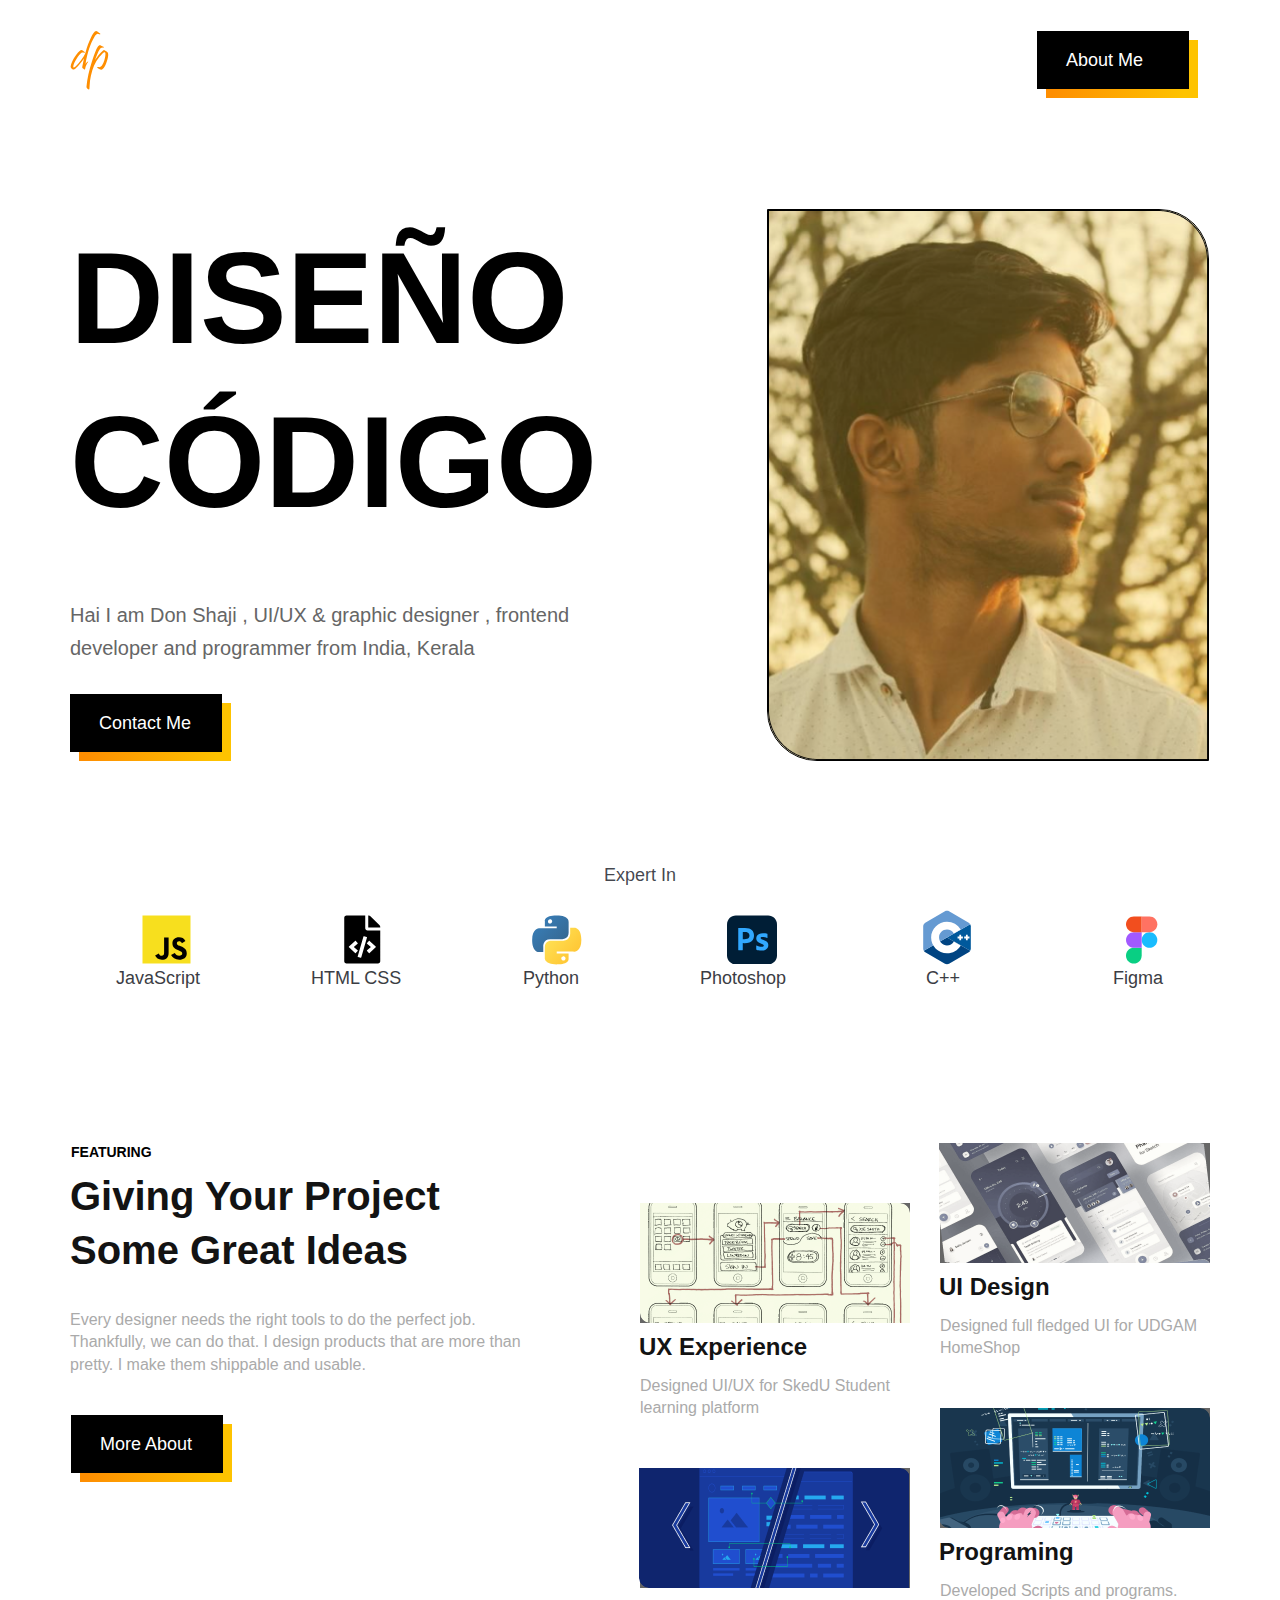
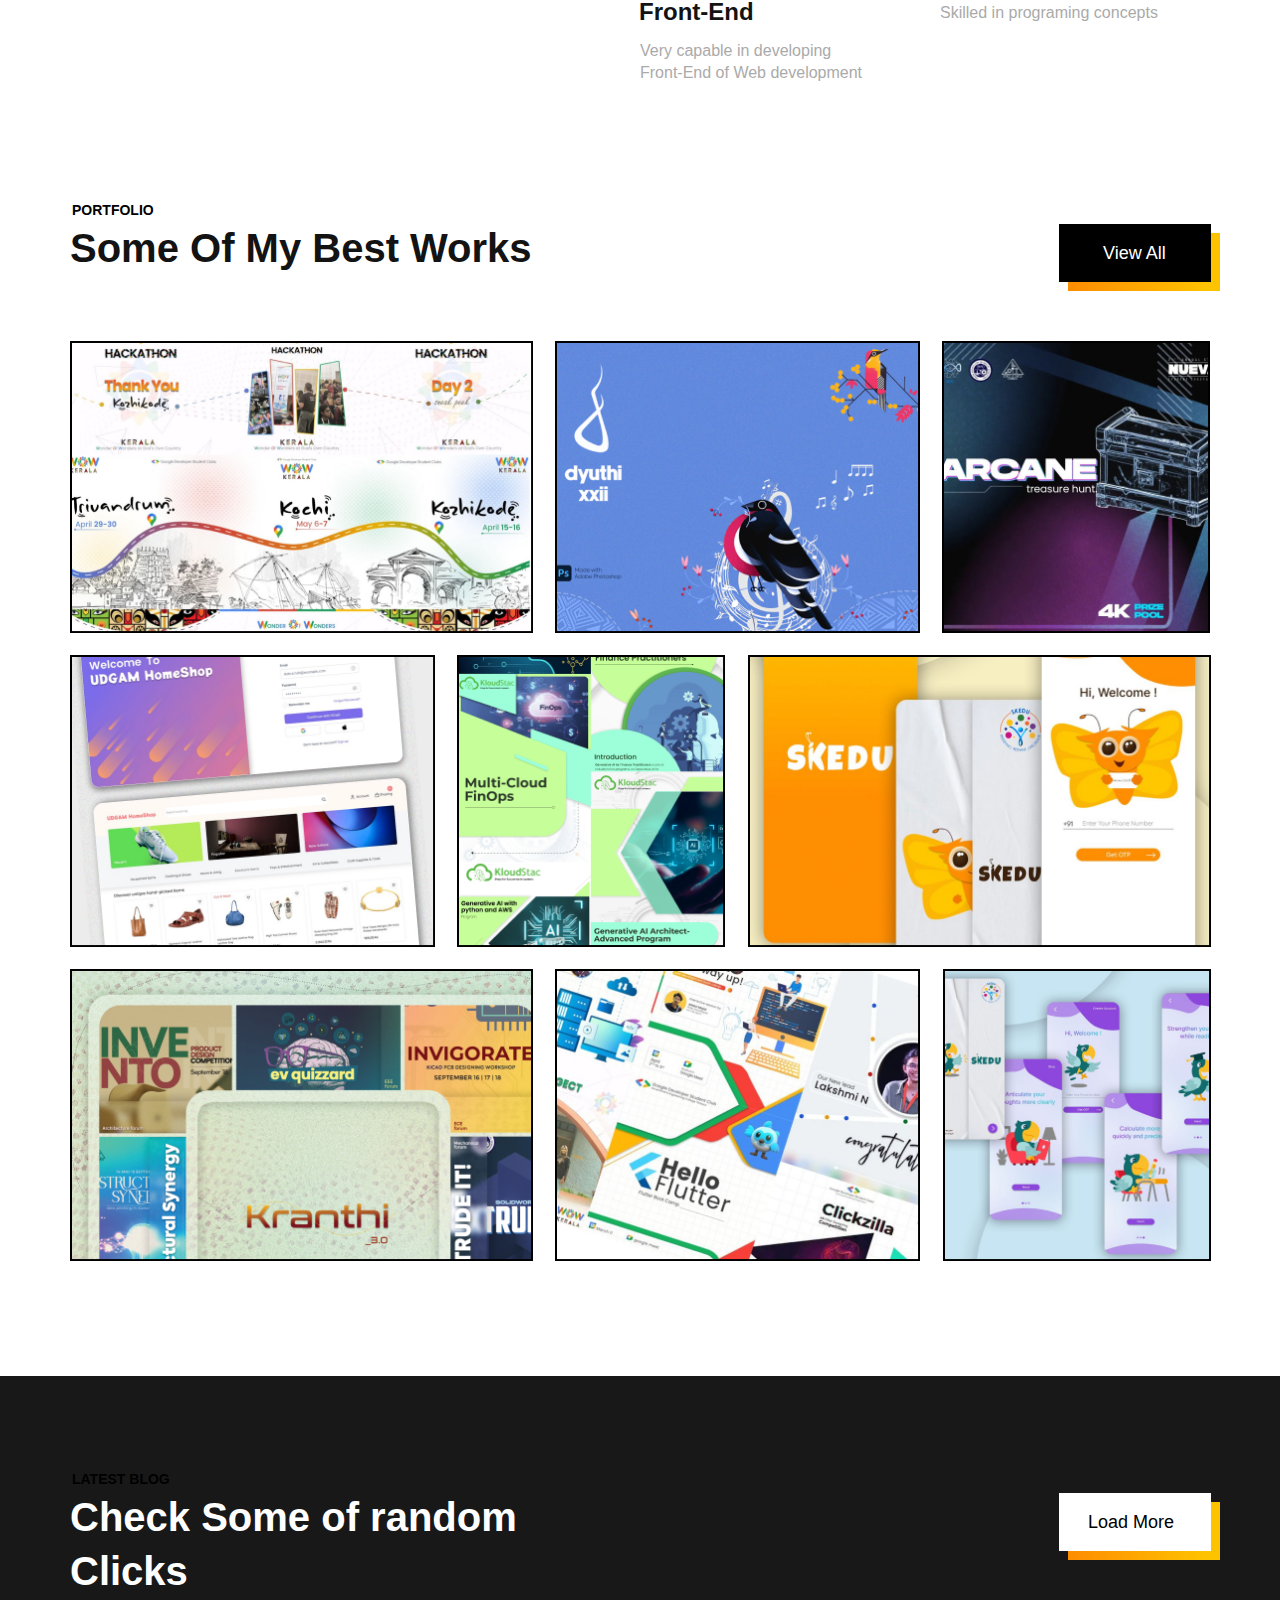
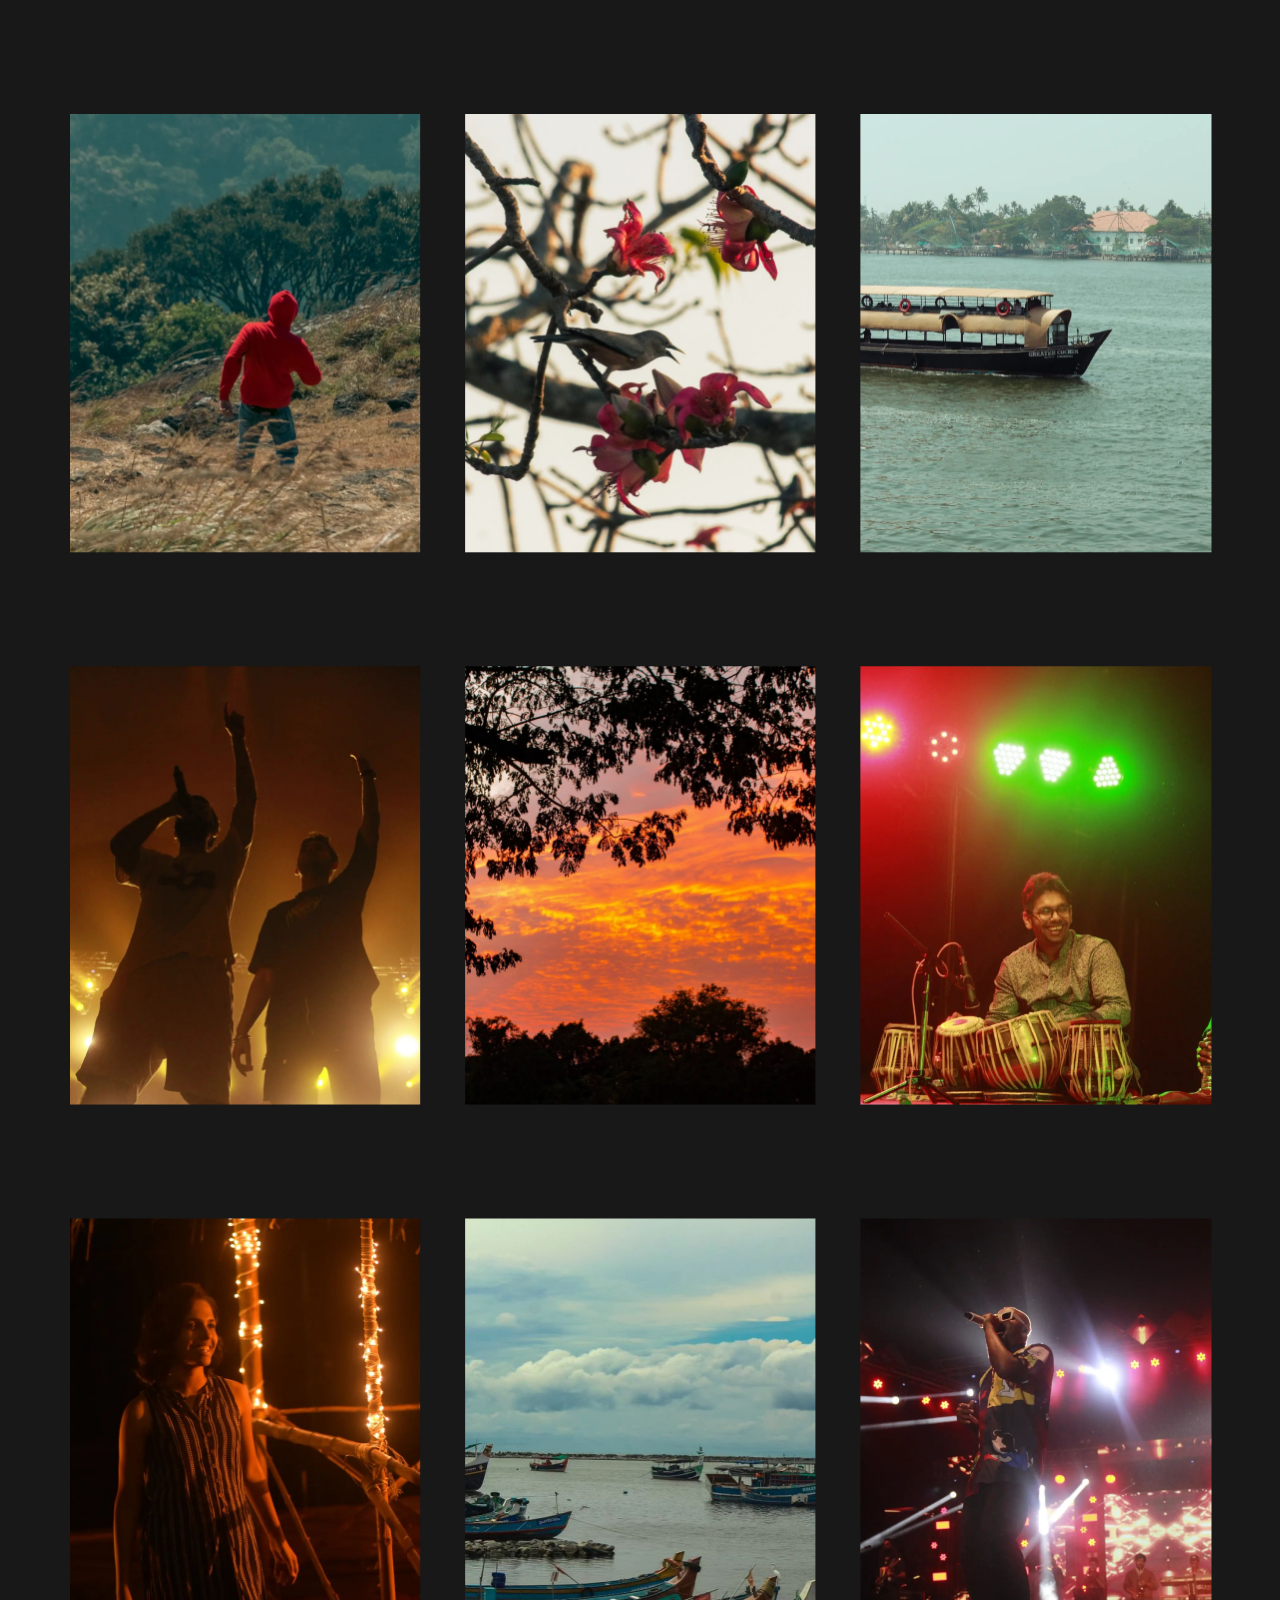
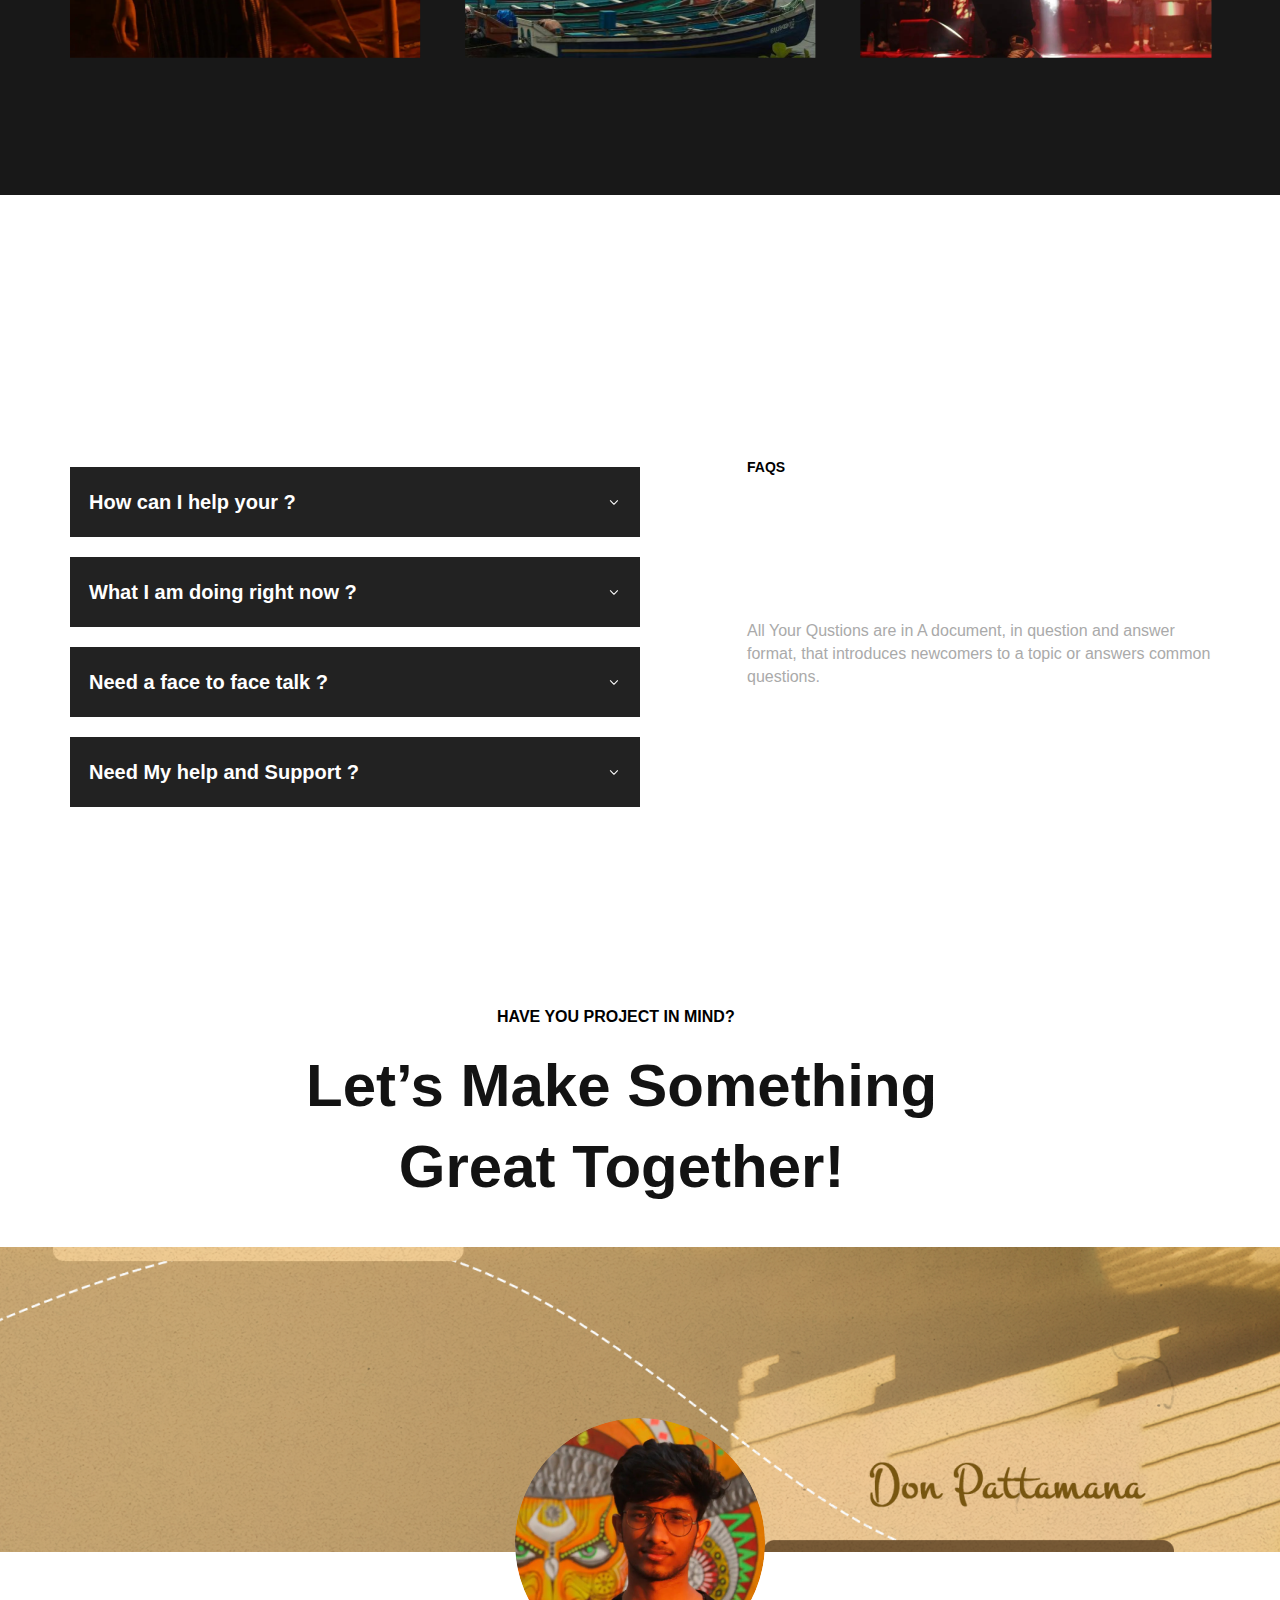
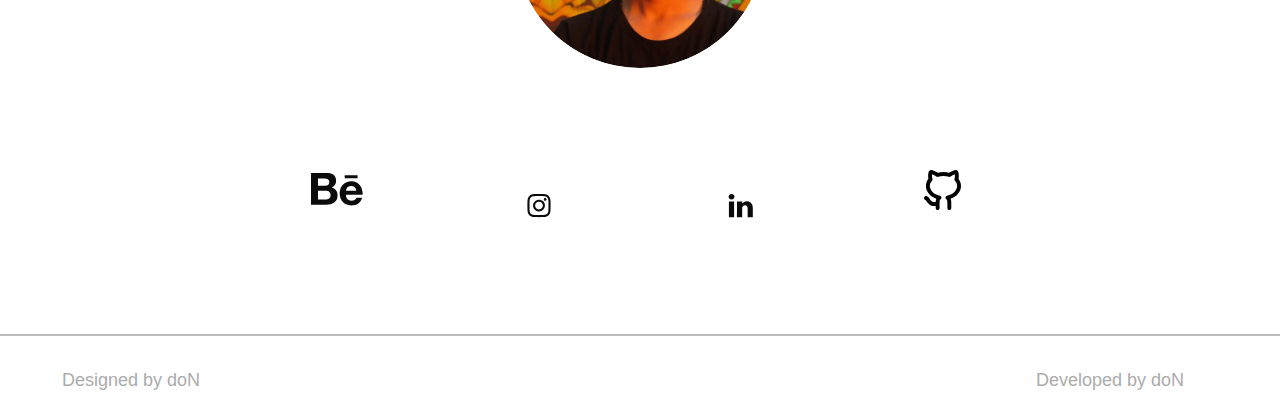
==== index.html @ 244cbbb4 "file init" ====
<!DOCTYPE html>
<html lang="en">
  <head>
    <meta charset="UTF-8" />
    <meta http-equiv="X-UA-Compatible" content="IE=edge" />
    <meta name="viewport" content="width=device-width, initial-scale=1.0" />
    <link rel="stylesheet" href="./vars.css" />
    <link rel="stylesheet" href="./style.css" />

    <style>
      a,
      button,
      input,
      select,
      h1,
      h2,
      h3,
      h4,
      h5,
      * {
        margin: 0;
        padding: 0;
        border: none;
        text-decoration: none;
        appearance: none;
        background: none;

        -webkit-font-smoothing: antialiased;
      }
    </style>
    <title>Document</title>
  </head>
  <body>
    <div class="home-page-static">
      <div class="header">
        <div class="bg-shape"></div>
        <div class="button-1">
          <div class="div-button-down"></div>
          <div class="div-button-up">
            <div class="contact-me">About Me</div>
          </div>
        </div>
        <div class="dp"></div>
        <svg
          class="dp2"
          width="40"
          height="62"
          viewBox="0 0 40 62"
          fill="none"
          xmlns="http://www.w3.org/2000/svg"
        >
          <path
            d="M31.0322 3.47181C31.2205 3.61302 31.3147 3.76993 31.3147 3.94253C31.3147 4.24066 31.1264 4.38972 30.7498 4.38972C30.6086 4.38972 30.4595 4.35049 30.3026 4.27204C29.5651 3.91115 29.016 3.7307 28.6551 3.7307C27.6822 3.7307 26.6074 4.68785 25.4306 6.60213C21.1156 13.6473 17.9696 23.0304 15.9926 34.7515C16.4005 34.3592 16.9497 33.7473 17.6401 32.9157C18.0481 32.4292 18.3462 32.186 18.5345 32.186C18.9581 32.186 18.9974 32.4292 18.6522 32.9157C17.1458 35.0025 16.1495 37.2542 15.6631 39.6706C15.4748 40.2511 15.2394 40.5414 14.957 40.5414C14.8158 40.5414 14.6432 40.4708 14.4392 40.3296C13.6546 39.7961 13.2153 39.4823 13.1211 39.3881C12.8073 39.09 12.6504 38.6899 12.6504 38.1878C12.6504 37.921 12.6897 37.6072 12.7681 37.2463C13.4428 33.6217 13.9998 30.9229 14.4392 29.1499C12.9015 31.3623 11.1598 33.5747 9.21413 35.7871C7.28416 37.9838 5.87983 39.3724 5.00114 39.953C4.32644 40.408 3.82433 40.6356 3.49482 40.6356C3.21239 40.6356 2.78089 40.408 2.20033 39.953C1.18042 39.3254 0.670471 38.5957 0.670471 37.7641C0.670471 37.6229 0.686162 37.466 0.717544 37.2934C1.04705 34.9555 2.09049 32.2488 3.84787 29.1734C5.62093 26.0823 7.64505 23.4855 9.92022 21.3829C10.6577 20.6925 11.3167 20.3551 11.8973 20.3708C12.5092 20.4022 13.5997 21.1475 15.1688 22.6068C15.31 22.7323 15.3806 22.8657 15.3806 23.0069C15.3806 23.2579 15.2159 23.3835 14.8864 23.3835C14.7765 23.3835 14.6589 23.3599 14.5333 23.3129C13.435 22.8421 12.5406 22.8578 11.8502 23.3599C10.3753 24.4583 8.75125 26.3647 6.97819 29.0793C4.92269 32.2174 3.71449 35.0418 3.3536 37.5523C3.27515 38.1486 3.43206 38.4467 3.82433 38.4467C4.34213 38.4467 4.97761 38.0779 5.73077 37.3405C7.47245 35.6302 9.3475 33.4805 11.3559 30.8915C13.4114 28.2084 14.7295 26.1843 15.31 24.8192C15.6395 24.066 15.8984 23.3442 16.0867 22.6539C17.7186 16.8796 19.5387 11.9449 21.5471 7.84955C23.1162 4.64862 24.497 2.49897 25.6895 1.40062C26.1289 0.976963 26.5525 0.765137 26.9605 0.765137C27.3998 0.765137 27.9647 1.02404 28.6551 1.54183C29.4396 2.18516 30.232 2.82848 31.0322 3.47181Z"
            fill="#FE8E01"
          />
          <path
            d="M39.4347 25.5017C39.2464 28.1535 38.5481 31.0014 37.34 34.0454C36.2102 36.8854 35.0962 38.8233 33.9978 39.8589C33.3702 40.4394 32.7347 40.7297 32.0914 40.7297C31.3696 40.7297 30.1692 40.1491 28.4903 38.988C28.1608 38.7683 27.9961 38.5408 27.9961 38.3055C27.9961 38.0073 28.2079 37.8583 28.6315 37.8583C28.8041 37.8583 29.0552 37.9132 29.3847 38.023C29.7142 38.1329 29.981 38.1878 30.1849 38.1878C31.3304 38.1878 32.3581 37.4582 33.2682 35.9989C34.037 34.7436 34.7667 33.0569 35.4571 30.9386C36.2887 28.3026 36.6496 26.0352 36.5397 24.1366C36.4926 23.2266 36.1867 22.7715 35.6218 22.7715C35.1197 22.7715 34.5078 23.1167 33.786 23.8071C28.7021 28.6713 25.1246 34.4847 23.0534 41.2475C21.8766 45.0917 21.0921 48.6536 20.6998 51.933C20.6841 52.0428 20.4723 54.7651 20.0643 60.1C20.0016 60.8689 19.8133 61.2533 19.4995 61.2533C19.17 61.2533 18.5816 60.8689 17.7343 60.1C17.1223 59.5352 16.8869 58.8448 17.0282 58.0288C17.7186 50.2148 19.6093 41.5142 22.7004 31.9271C25.1325 24.4269 27.0625 19.5628 28.4903 17.3347C29.3376 16.0323 30.0908 15.3968 30.7498 15.4282C31.4088 15.4439 32.6641 16.0323 34.5156 17.1934C34.7667 17.3503 34.8922 17.5151 34.8922 17.6877C34.8922 17.9231 34.7039 18.0407 34.3273 18.0407C34.2332 18.0407 34.0763 18.0251 33.8566 17.9937C33.6369 17.9466 33.4722 17.9231 33.3623 17.9231C32.3738 17.9231 31.3461 18.7625 30.2791 20.4414C29.6514 21.3986 28.8591 23.0069 27.9019 25.2664C26.9448 27.5259 26.2544 29.3852 25.8307 30.8445C28.1373 27.0787 30.8204 23.8464 33.8801 21.1475C34.3509 20.7396 34.7745 20.5356 35.1511 20.5356C35.3237 20.5356 35.7552 20.771 36.4456 21.2417C38.5795 21.9948 39.5759 23.4149 39.4347 25.5017Z"
            fill="#FE8E01"
          />
        </svg>
      </div>
      <div class="body">
        <div class="home">
          <div
            class="hai-i-am-don-shaji-ui-ux-graphic-designer-frontend-developer-and-programmer-from-india-kerala"
          >
            Hai I am Don Shaji , UI/UX &amp; graphic designer , frontend
            developer and programmer from India, Kerala
          </div>
          <img
            class="unsplash-vlbc-1-scn-rng"
            src="unsplash-vlbc-1-scn-rng0.png"
          />
          <div class="button-12">
            <div class="div-button-down"></div>
            <div class="div-button-up">
              <div class="contact-me">Contact Me</div>
            </div>
          </div>
          <div class="group-33543">
            <div class="c-digo">código</div>
            <div class="dise-o">Diseño</div>
          </div>
        </div>
        <div class="frame-162688">
          <div class="expert-in">Expert In</div>
          <div class="frame-162704">
            <div class="tile">
              <div class="node-js">NodeJs</div>
              <svg
                class="icon-node-js"
                width="43.48552703857422"
                height="49"
              ></svg>
            </div>
            <div class="tile2">
              <div class="react-js">ReactJs</div>
              <svg
                class="icon-file-type-reactjs"
                width="55.06689453125"
                height="49"
              ></svg>
            </div>
            <div class="tile3">
              <div class="c">C</div>
              <svg
                class="icon-c-original"
                width="42.77587127685547"
                height="48.99993896484375"
              ></svg>
            </div>
            <div class="tile4">
              <div class="premier-pro">Premier Pro</div>
              <svg class="icon-adobe-premiere" width="49" height="49"></svg>
            </div>
            <div class="tile5">
              <div class="after-effects">After Effects</div>
              <svg
                class="icon-adobe-after-effects"
                width="51"
                height="51"
              ></svg>
            </div>
            <!-- <div class="tile6">
              <div class="blender-3-d">Blender 3D</div>
              <svg
                class="icon-blender"
                width="59.88766098022461"
                height="49"
              ></svg>
            </div> -->
            <div class="tile7">
              <div class="java-script">JavaScript</div>
              <svg
                class="icon-javascript-js"
                width="49"
                height="50"
                viewBox="0 0 49 50"
                fill="none"
                xmlns="http://www.w3.org/2000/svg"
              >
                <path d="M0 0.5H49V49.5H0V0.5Z" fill="#F7DF1E" />
                <path
                  d="M12.8839 41.4478L16.6337 39.1785C17.3571 40.4612 18.0152 41.5464 19.5937 41.5464C21.1068 41.5464 22.0607 40.9545 22.0607 38.6523V22.9956H26.6655V38.7174C26.6655 43.4867 23.8698 45.6576 19.7911 45.6576C16.1074 45.6576 13.9692 43.7498 12.8838 41.4475"
                  fill="black"
                />
                <path
                  d="M29.1666 40.9548L32.916 38.7839C33.903 40.3958 35.1858 41.5798 37.4552 41.5798C39.3631 41.5798 40.5798 40.6258 40.5798 39.3101C40.5798 37.7313 39.33 37.1721 37.2249 36.2515L36.074 35.7577C32.7517 34.3436 30.5479 32.5675 30.5479 28.8178C30.5479 25.3641 33.1792 22.7327 37.2908 22.7327C40.2182 22.7327 42.3233 23.7524 43.8361 26.4167L40.2509 28.719C39.4614 27.3048 38.6065 26.7457 37.2909 26.7457C35.9423 26.7457 35.0871 27.6009 35.0871 28.719C35.0871 30.1005 35.9423 30.6598 37.9156 31.515L39.0667 32.0084C42.9809 33.686 45.1847 35.3961 45.1847 39.2443C45.1847 43.389 41.9285 45.6583 37.554 45.6583C33.278 45.6583 30.515 43.6191 29.1666 40.9548Z"
                  fill="black"
                />
              </svg>
            </div>
            <div class="tile8">
              <div class="html-css">HTML CSS</div>
              <svg
                class="icon-code-file"
                width="37"
                height="50"
                viewBox="0 0 37 50"
                fill="none"
                xmlns="http://www.w3.org/2000/svg"
              >
                <path
                  d="M36.75 12.1701V12.75H24.5V0.5H25.0799C25.689 0.5 26.2733 0.742033 26.7041 1.1727L36.0773 10.546C36.508 10.9768 36.75 11.561 36.75 12.1701ZM23.7344 15.8125C22.4711 15.8125 21.4375 14.7789 21.4375 13.5156V0.5H2.29691C1.02836 0.5 3.05176e-05 1.52833 3.05176e-05 2.79688V47.2031C3.05176e-05 48.4717 1.02836 49.5 2.29691 49.5H34.4532C35.7217 49.5 36.75 48.4717 36.75 47.2031V15.8125H23.7344ZM11.7912 38.8296C11.7448 38.8791 11.6891 38.919 11.6273 38.947C11.5654 38.9749 11.4987 38.9905 11.4309 38.9926C11.363 38.9948 11.2954 38.9836 11.2319 38.9597C11.1684 38.9358 11.1102 38.8995 11.0607 38.8531L4.85285 33.0332C4.80129 32.9849 4.76019 32.9265 4.7321 32.8616C4.70401 32.7968 4.68951 32.7269 4.68951 32.6562C4.68951 32.5855 4.70401 32.5156 4.7321 32.4508C4.76019 32.3859 4.80129 32.3275 4.85285 32.2792L11.0607 26.4593C11.1102 26.4129 11.1684 26.3766 11.2319 26.3527C11.2954 26.3288 11.363 26.3176 11.4309 26.3198C11.4987 26.3219 11.5654 26.3375 11.6273 26.3654C11.6891 26.3934 11.7448 26.4333 11.7912 26.4828L13.665 28.4816C13.7124 28.5321 13.7491 28.5916 13.773 28.6566C13.7969 28.7216 13.8075 28.7907 13.8042 28.8598C13.8009 28.929 13.7837 28.9968 13.7537 29.0592C13.7236 29.1215 13.6814 29.1773 13.6294 29.223L9.72825 32.6562L13.6294 36.0895C13.6814 36.1352 13.7236 36.191 13.7537 36.2533C13.7837 36.3157 13.8009 36.3835 13.8042 36.4527C13.8075 36.5218 13.7969 36.5909 13.773 36.6559C13.7491 36.7209 13.7124 36.7804 13.665 36.8309L11.7912 38.8296ZM16.7003 43.6606L14.073 42.8978C13.9414 42.8596 13.8303 42.7706 13.7643 42.6505C13.6982 42.5304 13.6825 42.389 13.7207 42.2574L19.6007 22.0041C19.6389 21.8725 19.7279 21.7614 19.848 21.6954C19.9681 21.6293 20.1095 21.6137 20.2411 21.6518L22.8684 22.4146C22.9336 22.4335 22.9944 22.4651 23.0474 22.5075C23.1003 22.5499 23.1444 22.6024 23.1771 22.6619C23.2098 22.7213 23.2305 22.7867 23.238 22.8541C23.2454 22.9216 23.2395 22.9898 23.2206 23.055L17.3406 43.3083C17.3217 43.3735 17.2901 43.4343 17.2477 43.4873C17.2053 43.5403 17.1529 43.5844 17.0935 43.6171C17.034 43.6498 16.9687 43.6705 16.9012 43.678C16.8338 43.6854 16.7655 43.6795 16.7003 43.6606ZM32.0886 33.0332L25.8807 38.8531C25.8312 38.8995 25.7731 38.9358 25.7096 38.9597C25.646 38.9836 25.5784 38.9948 25.5106 38.9926C25.4428 38.9905 25.376 38.9749 25.3142 38.947C25.2524 38.919 25.1967 38.8791 25.1502 38.8296L23.2764 36.8308C23.229 36.7803 23.1923 36.7208 23.1684 36.6558C23.1445 36.5908 23.1339 36.5217 23.1372 36.4526C23.1405 36.3834 23.1577 36.3156 23.1877 36.2533C23.2177 36.1909 23.26 36.1351 23.312 36.0894L27.2132 32.6562L23.3121 29.223C23.2601 29.1773 23.2178 29.1215 23.1878 29.0592C23.1578 28.9968 23.1406 28.929 23.1373 28.8598C23.134 28.7907 23.1446 28.7216 23.1685 28.6566C23.1924 28.5916 23.2291 28.5321 23.2765 28.4816L25.1503 26.4828C25.1968 26.4333 25.2525 26.3934 25.3143 26.3654C25.3761 26.3375 25.4429 26.3219 25.5107 26.3198C25.5785 26.3176 25.6461 26.3288 25.7097 26.3527C25.7732 26.3766 25.8313 26.4129 25.8808 26.4593L32.0887 32.2792C32.1403 32.3275 32.1814 32.3859 32.2094 32.4508C32.2375 32.5156 32.252 32.5856 32.252 32.6562C32.252 32.7269 32.2375 32.7968 32.2094 32.8617C32.1813 32.9265 32.1402 32.9849 32.0886 33.0332Z"
                  fill="black"
                />
              </svg>
            </div>
            <div class="tile9">
              <div class="python">Python</div>
              <svg
                class="icon-file-type-python"
                width="50"
                height="50"
                viewBox="0 0 50 50"
                fill="none"
                xmlns="http://www.w3.org/2000/svg"
              >
                <path
                  d="M24.6714 0.521322C12.0559 0.521322 12.8537 5.97622 12.8537 5.97622V11.6443H24.8509V13.4212H8.07574C8.07574 13.4212 0 12.4262 0 25.2283C0 38.0304 7.13046 37.5098 7.13046 37.5098H11.2474V31.5379C11.2474 31.5379 11.0164 24.4074 18.1771 24.4074H30.1921C30.1921 24.4074 36.8943 24.514 36.8943 17.9184V7.09563C36.8943 7.09563 37.9107 0.5 24.7372 0.5L24.6714 0.521322ZM18.0403 4.31843C18.4668 4.30767 18.8869 4.42363 19.2475 4.65165C19.6081 4.87967 19.893 5.20951 20.0662 5.59944C20.2393 5.98938 20.2929 6.4219 20.2202 6.84232C20.1475 7.26273 19.9518 7.65214 19.6578 7.96131C19.3638 8.27049 18.9847 8.48552 18.5685 8.57924C18.1522 8.67295 17.7176 8.64113 17.3194 8.48779C16.9213 8.33446 16.5776 8.0665 16.3317 7.7178C16.0859 7.36911 15.9489 6.95534 15.9383 6.52882V6.49329C15.9383 5.92119 16.1655 5.37253 16.5701 4.968C16.9746 4.56346 17.5233 4.3362 18.0954 4.3362L18.0403 4.31843Z"
                  fill="url(#paint0_linear_1_118)"
                />
                <path
                  d="M25.0268 49.9352C37.6424 49.9352 36.8446 44.4625 36.8446 44.4625V38.8122H24.8491V37.0353H41.6758C41.6758 37.0353 49.7516 37.938 49.7516 25.2104C49.7516 12.4829 42.6211 12.9289 42.6211 12.9289H38.4508V18.8227C38.4508 18.8227 38.6818 25.9532 31.5212 25.9532H19.5008C19.5008 25.9532 12.7933 25.8519 12.7933 32.4475V43.3431C12.7933 43.3431 11.7769 49.9387 24.9504 49.9387H25.0215L25.0268 49.9352ZM31.658 46.1203C31.2315 46.1311 30.8113 46.0151 30.4507 45.7871C30.0901 45.5591 29.8053 45.2292 29.6321 44.8393C29.459 44.4494 29.4053 44.0168 29.478 43.5964C29.5507 43.176 29.7464 42.7866 30.0404 42.4774C30.3345 42.1683 30.7136 41.9532 31.1298 41.8595C31.546 41.7658 31.9807 41.7976 32.3788 41.9509C32.777 42.1043 33.1207 42.3722 33.3665 42.7209C33.6124 43.0696 33.7493 43.4834 33.76 43.9099V43.9632C33.76 44.5353 33.5327 45.084 33.1282 45.4885C32.7237 45.893 32.175 46.1203 31.6029 46.1203H31.658Z"
                  fill="url(#paint1_linear_1_118)"
                />
                <defs>
                  <linearGradient
                    id="paint0_linear_1_118"
                    x1="4.9168"
                    y1="5.35948"
                    x2="28.5251"
                    y2="28.9143"
                    gradientUnits="userSpaceOnUse"
                  >
                    <stop stop-color="#387EB8" />
                    <stop offset="1" stop-color="#366994" />
                  </linearGradient>
                  <linearGradient
                    id="paint1_linear_1_118"
                    x1="18.8834"
                    y1="20.7036"
                    x2="45.8562"
                    y2="44.2513"
                    gradientUnits="userSpaceOnUse"
                  >
                    <stop stop-color="#FFE052" />
                    <stop offset="1" stop-color="#FFC331" />
                  </linearGradient>
                </defs>
              </svg>
            </div>
            <div class="tile10">
              <div class="photoshop">Photoshop</div>
              <div class="adobe-photoshop-cc-icon-1">
                <svg
                  class="layer-2-1"
                  width="50"
                  height="50"
                  viewBox="0 0 50 50"
                  fill="none"
                  xmlns="http://www.w3.org/2000/svg"
                >
                  <path
                    d="M8.85417 0.5H41.1458C46.0417 0.5 50 4.47863 50 9.39957V40.6004C50 45.5214 46.0417 49.5 41.1458 49.5H8.85417C3.95833 49.5 0 45.5214 0 40.6004V9.39957C0 4.47863 3.95833 0.5 8.85417 0.5Z"
                    fill="#001E36"
                  />
                  <path
                    d="M11.25 34.8629V13.3155C11.25 13.1689 11.3125 13.0851 11.4583 13.0851C11.8125 13.0851 12.1458 13.0851 12.625 13.0642C13.125 13.0432 13.6458 13.0432 14.2083 13.0223C14.7708 13.0014 15.375 13.0014 16.0208 12.9804C16.6667 12.9595 17.2917 12.9595 17.9167 12.9595C19.625 12.9595 21.0417 13.1689 22.2083 13.6086C23.25 13.9646 24.2083 14.5509 25 15.3257C25.6667 15.9958 26.1875 16.8125 26.5208 17.7129C26.8333 18.5924 27 19.4928 27 20.4351C27 22.236 26.5833 23.7227 25.75 24.8954C24.9167 26.068 23.75 26.9475 22.3958 27.4501C20.9792 27.9736 19.4167 28.162 17.7083 28.162C17.2083 28.162 16.875 28.162 16.6667 28.1411C16.4583 28.1202 16.1667 28.1202 15.7708 28.1202V34.8419C15.7917 34.9885 15.6875 35.1142 15.5417 35.1351C15.5208 35.1351 15.5 35.1351 15.4583 35.1351H11.5C11.3333 35.1351 11.25 35.0514 11.25 34.8629ZM15.7917 17.1266V24.1625C16.0833 24.1834 16.3542 24.2043 16.6042 24.2043H17.7083C18.5208 24.2043 19.3333 24.0787 20.1042 23.8274C20.7708 23.639 21.3542 23.2411 21.8125 22.7176C22.25 22.1941 22.4583 21.4821 22.4583 20.5608C22.4792 19.9116 22.3125 19.2625 21.9792 18.6971C21.625 18.1526 21.125 17.7338 20.5208 17.5035C19.75 17.1894 18.9167 17.0637 18.0625 17.0847C17.5208 17.0847 17.0417 17.0847 16.6458 17.1056C16.2292 17.0847 15.9375 17.1056 15.7917 17.1266Z"
                    fill="#31A8FF"
                  />
                  <path
                    d="M40 22.8851C39.375 22.55 38.7083 22.3197 38 22.1731C37.2292 22.0056 36.4583 21.9009 35.6667 21.9009C35.25 21.8799 34.8125 21.9428 34.4167 22.0475C34.1458 22.1103 33.9167 22.2569 33.7708 22.4663C33.6667 22.6338 33.6042 22.8432 33.6042 23.0316C33.6042 23.2201 33.6875 23.4086 33.8125 23.5761C34 23.8064 34.25 23.9949 34.5208 24.1415C35 24.3928 35.5 24.6231 36 24.8325C37.125 25.2094 38.2083 25.7329 39.2083 26.3611C39.8958 26.8009 40.4583 27.3872 40.8542 28.0992C41.1875 28.7693 41.3542 29.5022 41.3333 30.256C41.3542 31.2402 41.0625 32.2244 40.5208 33.041C39.9375 33.8787 39.125 34.5278 38.1875 34.9047C37.1667 35.3445 35.9167 35.5748 34.4167 35.5748C33.4583 35.5748 32.5208 35.491 31.5833 35.3026C30.8542 35.1769 30.125 34.9466 29.4583 34.6325C29.3125 34.5487 29.2083 34.4022 29.2292 34.2346V30.591C29.2292 30.5282 29.25 30.4445 29.3125 30.4026C29.375 30.3607 29.4375 30.3816 29.5 30.4235C30.3125 30.9052 31.1667 31.2402 32.0833 31.4496C32.875 31.659 33.7083 31.7637 34.5417 31.7637C35.3333 31.7637 35.8958 31.659 36.2708 31.4705C36.6042 31.324 36.8333 30.968 36.8333 30.591C36.8333 30.2979 36.6667 30.0257 36.3333 29.7534C36 29.4812 35.3125 29.1671 34.2917 28.7693C33.2292 28.3923 32.25 27.8898 31.3333 27.2616C30.6875 26.8009 30.1458 26.1936 29.75 25.4816C29.4167 24.8116 29.25 24.0787 29.2708 23.3457C29.2708 22.4453 29.5208 21.5868 29.9792 20.812C30.5 19.9744 31.2708 19.3043 32.1667 18.8855C33.1458 18.3829 34.375 18.1526 35.8542 18.1526C36.7083 18.1526 37.5833 18.2154 38.4375 18.341C39.0625 18.4248 39.6667 18.5923 40.2292 18.8227C40.3125 18.8436 40.3958 18.9274 40.4375 19.0111C40.4583 19.0949 40.4792 19.1787 40.4792 19.2624V22.6757C40.4792 22.7594 40.4375 22.8432 40.375 22.8851C40.1875 22.9269 40.0833 22.9269 40 22.8851Z"
                    fill="#31A8FF"
                  />
                </svg>
              </div>
            </div>
            <div class="tile11">
              <div class="c2">C++</div>
              <svg
                class="c-logo-wine-1"
                width="122"
                height="82"
                viewBox="0 0 122 82"
                fill="none"
                xmlns="http://www.w3.org/2000/svg"
              >
                <path
                  d="M84.4788 54.4999C84.8569 53.8477 85.0918 53.1129 85.0918 52.453V29.5468C85.0918 28.8869 84.8572 28.1522 84.479 27.5L61 41L84.4788 54.4999Z"
                  fill="#00599C"
                />
                <path
                  d="M63.0864 67.505L83.0055 56.052C83.5793 55.722 84.1008 55.1523 84.4788 54.5L61 41L37.5212 54.5001C37.8992 55.1523 38.4209 55.7222 38.9946 56.052L58.9136 67.505C60.0611 68.1649 61.939 68.1649 63.0864 67.505Z"
                  fill="#004482"
                />
                <path
                  d="M84.479 27.5C84.1008 26.8476 83.5791 26.2779 83.0055 25.9479L63.0864 14.4949C61.939 13.835 60.0611 13.835 58.9136 14.4949L38.9946 25.9479C37.847 26.6077 36.9082 28.2273 36.9082 29.5469V52.4531C36.9082 53.113 37.1429 53.8478 37.5212 54.5L61 41.0001L84.479 27.5Z"
                  fill="#659AD2"
                />
                <path
                  d="M61 56.9954C52.1438 56.9954 44.9388 49.8199 44.9388 41C44.9388 32.1801 52.1438 25.0046 61 25.0046C66.7147 25.0046 72.0443 28.0673 74.9089 32.9973L67.958 37.0031C66.5243 34.5354 63.858 33.0023 61 33.0023C56.5718 33.0023 52.9694 36.59 52.9694 41C52.9694 45.4099 56.5718 48.9977 61 48.9977C63.8583 48.9977 66.5246 47.4647 67.9585 44.9965L74.9093 49.0021C72.0448 53.9326 66.715 56.9954 61 56.9954Z"
                  fill="white"
                />
                <path
                  d="M75.2765 38.3342H73.4922V40.1114H71.7075V41.8887H73.4922V43.666H75.2765V41.8887H77.0612V40.1114H75.2765V38.3342ZM81.9687 38.3342H80.1844V40.1114H78.3997V41.8887H80.1844V43.666H81.9687V41.8887H83.7534V40.1114H81.9687V38.3342Z"
                  fill="white"
                />
              </svg>
            </div>
            <div class="tile12">
              <div class="figma">Figma</div>
              <svg
                class="icon-figma"
                width="32"
                height="48"
                viewBox="0 0 32 48"
                fill="none"
                xmlns="http://www.w3.org/2000/svg"
              >
                <path
                  d="M23.5 31.8332C27.8262 31.8332 31.3333 28.3261 31.3333 23.9998C31.3333 19.6736 27.8262 16.1665 23.5 16.1665C19.1737 16.1665 15.6666 19.6736 15.6666 23.9998C15.6666 28.3261 19.1737 31.8332 23.5 31.8332Z"
                  fill="#19BCFE"
                />
                <path
                  fill-rule="evenodd"
                  clip-rule="evenodd"
                  d="M7.8333 47.5002C12.1595 47.5002 15.6666 43.9931 15.6666 39.6668C15.6666 38.4858 15.6666 35.8747 15.6666 31.8335C12.1476 31.8335 9.53648 31.8335 7.8333 31.8335C3.50707 31.8335 -3.05176e-05 35.3406 -3.05176e-05 39.6668C-3.05176e-05 43.9931 3.50707 47.5002 7.8333 47.5002Z"
                  fill="#09CF83"
                />
                <path
                  fill-rule="evenodd"
                  clip-rule="evenodd"
                  d="M7.8333 31.8332H15.6666V16.1665C11.8865 16.1665 9.27538 16.1665 7.8333 16.1665C3.50707 16.1665 -3.05176e-05 19.6736 -3.05176e-05 23.9998C-3.05176e-05 28.3261 3.50707 31.8332 7.8333 31.8332Z"
                  fill="#A259FF"
                />
                <path
                  fill-rule="evenodd"
                  clip-rule="evenodd"
                  d="M7.83333 16.1667H15.6667V0.5C11.8865 0.5 9.27541 0.5 7.83333 0.5C3.5071 0.5 0 4.0071 0 8.33333C0 12.6596 3.5071 16.1667 7.83333 16.1667Z"
                  fill="#F24E1E"
                />
                <path
                  fill-rule="evenodd"
                  clip-rule="evenodd"
                  d="M23.5 16.1667H15.6666V0.5H23.5C27.8262 0.5 31.3333 4.0071 31.3333 8.33333C31.3333 12.6596 27.8262 16.1667 23.5 16.1667Z"
                  fill="#FF7262"
                />
              </svg>
            </div>
          </div>
        </div>
        <div class="mid">
          <div class="_4">
            <div class="text">
              <div
                class="developed-scripts-and-programs-skilled-in-programing-concepts"
              >
                Developed Scripts and programs.
                <br />
                Skilled in programing concepts
              </div>
            </div>
            <div class="title">
              <div class="programing">Programing</div>
            </div>
            <div class="image">
              <div class="rectangle-31"></div>
              <img class="image-20" src="image-200.png" />
            </div>
          </div>
          <div class="_3">
            <div class="text">
              <div
                class="very-capable-in-developing-front-end-of-web-development"
              >
                Very capable in developing
                <br />
                Front-End of Web development
              </div>
            </div>
            <div class="title2">
              <div class="front-end">Front-End</div>
            </div>
            <div class="image">
              <div class="img">
                <div class="rectangle-312"></div>
                <img class="image-19" src="image-190.png" />
              </div>
            </div>
          </div>
          <div class="_2">
            <div class="text">
              <div class="designed-full-fledged-ui-for-udgam-home-shop">
                Designed full fledged UI for UDGAM HomeShop
              </div>
            </div>
            <div class="title3">
              <div class="ui-design">UI Design</div>
            </div>
            <div class="image">
              <div class="img">
                <div class="rectangle-313"></div>
                <img class="image-18" src="image-180.png" />
              </div>
            </div>
          </div>
          <div class="_1">
            <div class="text">
              <div class="designed-ui-ux-for-sked-u-student-learning-platform">
                Designed UI/UX for SkedU Student
                <br />
                learning platform
              </div>
            </div>
            <div class="title4">
              <div class="ux-experience">UX Experience</div>
            </div>
            <div class="image">
              <div class="rectangle-314"></div>
              <img class="image-6" src="image-60.png" />
            </div>
          </div>
          <div
            class="every-designer-needs-the-right-tools-to-do-the-perfect-job-thankfully-we-can-do-that-i-design-products-that-are-more-than-pretty-i-make-them-shippable-and-usable"
          >
            Every designer needs the right tools to do the perfect job.
            Thankfully, we can do that. I design products that are more than
            pretty. I make them shippable and usable.
          </div>
          <div class="giving-your-project-some-great-ideas">
            Giving Your Project
            <br />
            Some Great Ideas
          </div>
          <div class="featuring">FEATURING</div>
          <div class="button-13">
            <div class="div-button-down"></div>
            <div class="div-button-up">
              <div class="contact-me2">More About</div>
            </div>
          </div>
        </div>
        <div class="section">
          <div class="some-of-my-best-works">Some Of My Best Works</div>
          <div class="portfolio">Portfolio</div>
          <div class="button-14">
            <div class="div-button-down"></div>
            <div class="div-button-up">
              <div class="contact-me3">View All</div>
            </div>
          </div>
          <img class="rectangle-44" src="rectangle-440.png" />
          <img class="rectangle-46" src="rectangle-460.png" />
          <img class="rectangle-48" src="rectangle-480.png" />
          <img class="rectangle-47" src="rectangle-470.png" />
          <img class="rectangle-49" src="rectangle-490.png" />
          <img class="rectangle-45" src="rectangle-450.png" />
          <img class="rectangle-38" src="rectangle-380.png" />
          <img class="rectangle-43" src="rectangle-430.png" />
          <img class="rectangle-39" src="rectangle-390.png" />
        </div>
        <div class="section-nav">
          <div class="rectangle-442"></div>
          <div class="check-some-of-random-clicks">
            Check Some of random
            <br />
            Clicks
          </div>
          <div class="latest-blog">LATEST BLOG</div>
          <div class="button-15">
            <div class="div-button-down"></div>
            <div class="div-button-up2">
              <div class="contact-me4">Load More</div>
            </div>
          </div>
          <div class="group-33540">
            <img class="frame-162690" src="frame-1626900.png" />
            <img class="frame-162691" src="frame-1626910.png" />
            <img class="frame-162692" src="frame-1626920.png" />
          </div>
          <div class="group-33541">
            <img class="frame-162693" src="frame-1626930.png" />
            <img class="frame-162694" src="frame-1626940.png" />
            <img class="frame-162695" src="frame-1626950.png" />
          </div>
          <div class="group-33542">
            <img class="frame-162696" src="frame-1626960.png" />
            <img class="frame-162697" src="frame-1626970.png" />
            <img class="frame-162698" src="frame-1626980.png" />
          </div>
        </div>
        <div class="feedback-scetion">
          <div class="text2">
            <div
              class="all-your-qustions-are-in-a-document-in-question-and-answer-format-that-introduces-newcomers-to-a-topic-or-answers-common-questions"
            >
              All Your Qustions are in A document, in question and answer
              format, that introduces newcomers to a topic or answers common
              questions.
            </div>
          </div>
          <div class="title5">
            <div class="be-kind-to-your-mind-question-answer">
              Be Kind to Your Mind
              <br />
              Question &amp; Answer
            </div>
          </div>
          <div class="fa-qs">FAQs</div>
          <div class="faqs">
            <div class="_42">
              <div class="bg">
                <div class="rectangle-21"></div>
              </div>
              <svg
                class="arrow"
                width="12"
                height="7"
                viewBox="0 0 12 7"
                fill="none"
                xmlns="http://www.w3.org/2000/svg"
              >
                <path
                  d="M11 1L6 6L1 1"
                  stroke="white"
                  stroke-width="1.5"
                  stroke-linecap="round"
                  stroke-linejoin="round"
                />
              </svg>

              <div class="title6">
                <div class="need-my-help-and-support">
                  Need My help and Support ?
                </div>
              </div>
            </div>
            <div class="_32">
              <div class="bg">
                <div class="rectangle-212"></div>
              </div>
              <svg
                class="arrow2"
                width="12"
                height="7"
                viewBox="0 0 12 7"
                fill="none"
                xmlns="http://www.w3.org/2000/svg"
              >
                <path
                  d="M11 1L6 6L1 1"
                  stroke="white"
                  stroke-width="1.5"
                  stroke-linecap="round"
                  stroke-linejoin="round"
                />
              </svg>

              <div class="title7">
                <div class="need-a-face-to-face-talk">
                  Need a face to face talk ?
                </div>
              </div>
            </div>
            <div class="_22">
              <div class="bg">
                <div class="rectangle-213"></div>
              </div>
              <svg
                class="arrow3"
                width="12"
                height="7"
                viewBox="0 0 12 7"
                fill="none"
                xmlns="http://www.w3.org/2000/svg"
              >
                <path
                  d="M11 1L6 6L1 1"
                  stroke="white"
                  stroke-width="1.5"
                  stroke-linecap="round"
                  stroke-linejoin="round"
                />
              </svg>

              <div class="title8">
                <div class="what-i-am-doing-right-now">
                  What I am doing right now ?
                </div>
              </div>
            </div>
            <div class="_12">
              <div class="bg">
                <div class="rectangle-214"></div>
              </div>
              <svg
                class="arrow4"
                width="12"
                height="7"
                viewBox="0 0 12 7"
                fill="none"
                xmlns="http://www.w3.org/2000/svg"
              >
                <path
                  d="M11 1L6 6L1 1"
                  stroke="white"
                  stroke-width="1.5"
                  stroke-linecap="round"
                  stroke-linejoin="round"
                />
              </svg>

              <div class="title9">
                <div class="how-can-i-help-your">How can I help your ?</div>
              </div>
            </div>
          </div>
        </div>
        <div class="bottam-nav">
          <img class="rectangle-2553" src="rectangle-25530.png" />
          <div class="group-33527">
            <div class="have-you-project-in-mind">
              Have you project in mind?
            </div>
            <div class="title10">
              <div class="let-s-make-something-great-together">
                Let’s Make Something
                <br />
                Great Together!
              </div>
            </div>
          </div>
          <img class="ellipse-15" src="ellipse-150.png" />
        </div>
        <div class="frame-11565">
          <a href="https://www.behance.net/donshaji"><svg
            class="behance"
            width="58"
            height="53"
            viewBox="0 0 58 53"
            fill="none"
            xmlns="http://www.w3.org/2000/svg"
          >
            <path
              d="M36.6976 12.1432H49.5762V15.2677H36.6976V12.1432ZM23.7931 24.5054C26.6399 23.1433 28.1311 21.0711 28.1311 17.8692C28.1311 11.5364 23.4187 10 17.9767 10H3V41.7867H18.3963C24.1675 41.7867 29.5836 39.0109 29.5836 32.5554C29.5836 28.5659 27.6986 25.6158 23.7931 24.5054ZM9.98482 15.4226H16.5371C19.0612 15.4226 21.3271 16.1262 21.3271 19.057C21.3271 21.7554 19.5647 22.8399 17.0665 22.8399H9.98482V15.4226ZM17.4409 36.39H9.97836V27.6363H17.5894C20.6622 27.6363 22.6053 28.921 22.6053 32.1745C22.6053 35.3764 20.2877 36.39 17.4409 36.39ZM54.6115 30.6123C54.6115 23.8018 50.6285 18.1274 43.4242 18.1274C36.42 18.1274 31.6558 23.4016 31.6558 30.3154C31.6558 37.4809 36.1682 42.4 43.4242 42.4C48.9178 42.4 52.4747 39.9276 54.1854 34.6534H48.6143C48.0075 36.6224 45.5415 37.6552 43.6243 37.6552C39.9188 37.6552 37.9822 35.4862 37.9822 31.8001H54.5663C54.5857 31.4192 54.6115 31.019 54.6115 30.6123ZM37.9822 27.8106C38.1823 24.783 40.2029 22.8916 43.224 22.8916C46.4001 22.8916 47.9882 24.7572 48.2658 27.8106H37.9822Z"
              fill="#0B0B0B"
            />
          </svg>
        </a>

          <div class="insta">
            <a href="https://www.instagram.com/don.shaji/"><svg
              class="frame-162700"
              width="36"
              height="56"
              viewBox="0 0 36 56"
              fill="none"
              xmlns="http://www.w3.org/2000/svg"
            >
              <path
                d="M27.6092 10.5519C28.8022 10.5519 29.7692 9.58487 29.7692 8.39193C29.7692 7.199 28.8022 6.23193 27.6092 6.23193C26.4163 6.23193 25.4492 7.199 25.4492 8.39193C25.4492 9.58487 26.4163 10.5519 27.6092 10.5519Z"
                fill="#0B0B0B"
              />
              <path
                d="M17.9997 8.75642C16.1716 8.75642 14.3845 9.29851 12.8645 10.3141C11.3445 11.3298 10.1598 12.7733 9.46025 14.4623C8.76067 16.1512 8.57763 18.0097 8.93427 19.8026C9.29092 21.5956 10.1712 23.2425 11.4639 24.5352C12.7565 25.8279 14.4035 26.7082 16.1965 27.0648C17.9894 27.4215 19.8479 27.2384 21.5368 26.5388C23.2257 25.8393 24.6693 24.6546 25.6849 23.1346C26.7006 21.6145 27.2427 19.8275 27.2427 17.9994C27.2427 15.548 26.2689 13.197 24.5355 11.4636C22.8021 9.73023 20.4511 8.75642 17.9997 8.75642ZM17.9997 23.9994C16.813 23.9994 15.6529 23.6475 14.6663 22.9882C13.6796 22.3289 12.9105 21.3919 12.4564 20.2955C12.0023 19.1992 11.8834 17.9928 12.115 16.8289C12.3465 15.665 12.9179 14.5959 13.757 13.7568C14.5961 12.9177 15.6652 12.3462 16.8291 12.1147C17.993 11.8832 19.1994 12.002 20.2958 12.4561C21.3921 12.9103 22.3292 13.6793 22.9885 14.666C23.6478 15.6527 23.9997 16.8127 23.9997 17.9994C23.9997 19.5907 23.3675 21.1168 22.2423 22.2421C21.1171 23.3673 19.591 23.9994 17.9997 23.9994Z"
                fill="#0B0B0B"
              />
              <path
                d="M18 3.243C22.806 3.243 23.376 3.261 25.2735 3.348C26.4148 3.36155 27.5452 3.5711 28.6155 3.9675C29.392 4.26704 30.0972 4.72582 30.6857 5.31432C31.2742 5.90282 31.733 6.60801 32.0325 7.3845C32.4289 8.45479 32.6385 9.58524 32.652 10.7265C32.739 12.624 32.757 13.194 32.757 18.0015C32.757 22.809 32.739 23.376 32.652 25.2735C32.6385 26.4148 32.4289 27.5452 32.0325 28.6155C31.733 29.392 31.2742 30.0972 30.6857 30.6857C30.0972 31.2742 29.392 31.733 28.6155 32.0325C27.5452 32.4289 26.4148 32.6385 25.2735 32.652C23.376 32.739 22.806 32.757 18 32.757C13.194 32.757 12.624 32.739 10.7265 32.652C9.58524 32.6385 8.45479 32.4289 7.3845 32.0325C6.60801 31.733 5.90282 31.2742 5.31432 30.6857C4.72582 30.0972 4.26704 29.392 3.9675 28.6155C3.5711 27.5452 3.36155 26.4148 3.348 25.2735C3.261 23.376 3.243 22.806 3.243 18C3.243 13.194 3.261 12.624 3.348 10.7265C3.36155 9.58524 3.5711 8.45479 3.9675 7.3845C4.26704 6.60801 4.72582 5.90282 5.31432 5.31432C5.90282 4.72582 6.60801 4.26704 7.3845 3.9675C8.45479 3.5711 9.58524 3.36155 10.7265 3.348C12.624 3.261 13.194 3.243 18 3.243ZM18 0C13.1115 0 12.498 0.021 10.578 0.108C9.08516 0.138144 7.60824 0.421154 6.21 0.945C5.01409 1.40745 3.92799 2.11467 3.02133 3.02133C2.11467 3.92799 1.40745 5.01409 0.945 6.21C0.420988 7.60871 0.137975 9.08616 0.108 10.5795C0.021 12.4995 0 13.11 0 18C0 22.89 0.021 23.502 0.108 25.422C0.138144 26.9148 0.421154 28.3918 0.945 29.79C1.40745 30.9859 2.11467 32.072 3.02133 32.9787C3.92799 33.8853 5.01409 34.5926 6.21 35.055C7.60871 35.579 9.08616 35.862 10.5795 35.892C12.4995 35.979 13.1115 36 18 36C22.8885 36 23.502 35.979 25.422 35.892C26.9153 35.862 28.3928 35.579 29.7915 35.055C30.9874 34.5926 32.0735 33.8853 32.9802 32.9787C33.8868 32.072 34.5941 30.9859 35.0565 29.79C35.58 28.3912 35.8625 26.9138 35.892 25.4205C35.979 23.5005 36 22.89 36 18C36 13.11 35.979 12.498 35.892 10.578C35.8619 9.08516 35.5788 7.60824 35.055 6.21C34.5926 5.01409 33.8853 3.92799 32.9787 3.02133C32.072 2.11467 30.9859 1.40745 29.79 0.945C28.3912 0.4215 26.9138 0.138995 25.4205 0.1095C23.5005 0.0194999 22.89 0 18 0Z"
                fill="#0B0B0B"
              />
            </svg>
          </a>
          </div>
          <div class="linkedin">
            <a href="https://www.linkedin.com/in/donshaji/"><svg
              class="frame-162699"
              width="38"
              height="56"
              viewBox="0 0 38 56"
              fill="none"
              xmlns="http://www.w3.org/2000/svg"
            >
              <path
                d="M8.54952 36V11.7109H0.476315V36H8.54952ZM4.51396 8.3926C7.32923 8.3926 9.0816 6.52748 9.0816 4.1967C9.02915 1.81335 7.32934 0 4.56739 0C1.80587 0 0 1.81339 0 4.1967C0 6.52759 1.75194 8.3926 4.46126 8.3926H4.51371H4.51396ZM13.018 36H21.0912V22.4358C21.0912 21.7098 21.1437 20.9846 21.3569 20.4657C21.9405 19.0153 23.2689 17.5131 25.499 17.5131C28.4204 17.5131 29.5891 19.7405 29.5891 23.0057V35.9998H37.6618V22.0727C37.6618 14.612 33.6789 11.1406 28.3672 11.1406C24.012 11.1406 22.0998 13.575 21.0375 15.2331H21.0914V11.7104H13.0182C13.1241 13.9895 13.0182 35.9995 13.0182 35.9995L13.018 36Z"
                fill="#0B0B0B"
              />
            </svg>
          </a>
          </div>
          <a href="https://github.com/Donshaji"><svg
            class="github"
            width="58"
            height="53"
            viewBox="0 0 58 53"
            fill="none"
            xmlns="http://www.w3.org/2000/svg">
            <path
              d="M18.4032 15.3884C17.9164 14.1138 17.9359 12.6575 18.152 11.325C19.6402 11.7824 21.0378 12.5061 22.2804 13.4626C22.8257 13.8901 23.5403 14.0279 24.2063 13.8222C25.9153 13.2976 27.6901 13.0338 29.4739 13.0391C31.3453 13.0391 33.1232 13.3187 34.7376 13.8202C35.4036 14.0279 36.1182 13.8881 36.6615 13.4606C37.9036 12.5043 39.3005 11.7807 40.788 11.323C41.0041 12.6555 41.0217 14.1118 40.5387 15.3844C40.2466 16.1515 40.3927 17.0345 40.9438 17.6617C42.3536 19.2659 43.1053 21.1098 43.1053 23.0276C43.1053 27.2507 39.269 31.392 33.1076 32.6525C31.5653 32.9681 30.9636 34.9598 32.1437 36.1005C32.9012 36.8317 33.3686 37.8625 33.3686 39.0092V45.0023C33.3686 45.5321 33.5738 46.0402 33.9389 46.4149C34.3041 46.7895 34.7995 47 35.3159 47C35.8324 47 36.3277 46.7895 36.6929 46.4149C37.0581 46.0402 37.2633 45.5321 37.2633 45.0023V39.0092C37.2633 37.8705 37.0296 36.7877 36.6129 35.8069C42.488 33.7153 47 29.0067 47 23.0276C47 20.3367 46.0575 17.8635 44.4938 15.7919C44.9027 14.1538 44.8657 12.5037 44.7099 11.2371C44.5717 10.1024 44.3789 8.61614 43.5999 7.72916C42.4413 6.41268 40.5231 7.18778 39.16 7.66524C37.6977 8.17283 36.3065 8.87466 35.0219 9.75284C33.209 9.27821 31.3449 9.03993 29.4739 9.04365C27.5382 9.04365 25.6707 9.29336 23.922 9.75483C22.6374 8.87664 21.2462 8.17481 19.7839 7.66723C18.4208 7.18779 16.5007 6.41268 15.342 7.72916C14.5475 8.63212 14.382 10.0006 14.2398 11.1632L14.2301 11.2391C14.0743 12.5077 14.0392 14.1598 14.4482 15.7999C12.8903 17.8695 11.9478 20.3387 11.9478 23.0276C11.9478 29.0047 16.4598 33.7153 22.3349 35.8069C21.9097 36.8043 21.6883 37.8806 21.6845 38.9692L21.3574 39.0372C19.9611 39.2349 19.0673 39.0571 18.4597 38.7934C16.9797 38.1502 16.2164 36.53 15.2855 35.2915C14.7052 34.5224 13.8601 33.5615 12.5632 33.118C12.3205 33.0351 12.0642 33.002 11.8091 33.0207C11.554 33.0394 11.3049 33.1094 11.0762 33.2269C10.6142 33.464 10.263 33.8797 10.0998 34.3825C9.93656 34.8853 9.97474 35.434 10.2059 35.908C10.4371 36.3819 10.8423 36.7422 11.3324 36.9096C12.419 37.2812 13.1707 39.191 13.8601 40.038C14.5864 40.933 15.5523 41.8679 16.9369 42.4712C18.265 43.0505 19.8248 43.2563 21.6845 43.0226V45.0023C21.6845 45.5321 21.8897 46.0402 22.2549 46.4149C22.6201 46.7895 23.1154 47 23.6319 47C24.1483 47 24.6436 46.7895 25.0088 46.4149C25.374 46.0402 25.5792 45.5321 25.5792 45.0023V39.0092C25.5792 37.8625 26.0466 36.8317 26.8041 36.1005C27.9861 34.9579 27.3824 32.9681 25.8401 32.6525C19.6768 31.392 15.8425 27.2507 15.8425 23.0276C15.8425 21.1138 16.5922 19.2699 18.0001 17.6657C18.5512 17.0385 18.6953 16.1555 18.4032 15.3884Z"
              fill="black"
            />
          </svg></a>
        </div>
      </div>
      <div class="footer">
        <div class="rectangle-58"></div>
        <div class="designed-by-do-n">Designed by doN</div>
        <div class="developed-by-do-n">Developed by doN</div>
      </div>
    </div>
  </body>
</html>
---- vars.css ----
/* Figma Styles of your File */
:root {
  /* Colors */
  /* Fonts */
  /* Effects */
}
---- style.css ----
.home-page-static,
.home-page-static * {
  box-sizing: border-box;
}
.home-page-static {
  background: #ffffff;
  display: flex;
  flex-direction: column;
  gap: 94px;
  align-items: center;
  justify-content: center;
  height: 6808px;
  position: relative;
}
.header {
  flex-shrink: 0;
  width: 1440px;
  height: 100px;
  position: relative;
}
.bg-shape {
  background: var(--colors-basic-white, #ffffff);
  border-style: solid;
  border-color: transparent;
  border-width: 0px 0px 1px 0px;
  width: 1440px;
  height: 100px;
  position: absolute;
  left: 0px;
  top: 20px;
}
.button-1 {
  width: 161px;
  height: 67px;
  position: absolute;
  left: 1117px;
  top: 36px;
}
.div-button-down {
  background: linear-gradient(
    97.24deg,
    rgba(254, 142, 1, 1) 7.999999821186066%,
    rgba(254, 195, 0, 1) 91.00000262260437%
  );
  position: absolute;
  right: 0%;
  left: 5.59%;
  width: 94.41%;
  bottom: 0%;
  top: 13.43%;
  height: 86.57%;
}
.div-button-up {
  background: #000000;
  padding: 20px 29px 20px 29px;
  position: absolute;
  right: 5.59%;
  left: 0%;
  width: 94.41%;
  bottom: 13.43%;
  top: 0%;
  height: 86.57%;
}
.contact-me {
  color: #ffffff;
  text-align: left;
  font-family: "Urbanist-Medium", sans-serif;
  font-size: 18px;
  line-height: 18px;
  font-weight: 500;
  position: absolute;
  left: 29px;
  top: 20px;
  display: flex;
  align-items: center;
  justify-content: flex-start;
}
.dp {
  width: 40px;
  height: 66px;
  position: absolute;
  left: 150px;
  top: 36px;
}
.dp2 {
  width: 38.78px;
  height: 60.49px;
  position: absolute;
  left: 149.67px;
  top: 34.77px;
  overflow: visible;
}
.body {
  display: flex;
  flex-direction: column;
  gap: 115px;
  align-items: flex-start;
  justify-content: flex-start;
  flex-shrink: 0;
  position: relative;
}
.home {
  flex-shrink: 0;
  width: 1440px;
  height: 552px;
  position: relative;
}
.hai-i-am-don-shaji-ui-ux-graphic-designer-frontend-developer-and-programmer-from-india-kerala {
  color: #666666;
  text-align: left;
  font-family: "PlusJakartaSans-Regular", sans-serif;
  font-size: 20px;
  line-height: 33px;
  font-weight: 400;
  position: absolute;
  left: 150px;
  top: 412px;
  width: 580px;
  height: 62px;
  display: flex;
  align-items: center;
  justify-content: flex-start;
}
.unsplash-vlbc-1-scn-rng {
  background: linear-gradient(
    to left,
    rgba(255, 197, 0, 0.2),
    rgba(255, 197, 0, 0.2)
  );
  border-radius: 0px 50px 0px 50px;
  border-style: solid;
  border-color: #000000;
  border-width: 1px;
  width: 442px;
  height: 552px;
  position: absolute;
  left: 847px;
  top: 20px;
}
.button-12 {
  width: 161px;
  height: 67px;
  position: absolute;
  left: 150px;
  top: 505px;
}
.group-33543 {
  position: absolute;
  inset: 0;
}
.c-digo {
  color: #000000;
  text-align: left;
  font-family: "PlusJakartaSans-ExtraBold", sans-serif;
  font-size: 130px;
  line-height: 137%;
  font-weight: 800;
  text-transform: uppercase;
  position: absolute;
  left: 150px;
  top: 184px;
}
.dise-o {
  color: linear-gradient(
    268.86deg,
    rgba(254, 142, 1, 1) 0%,
    rgba(254, 195, 0, 1) 100%
  );
  text-align: left;
  font-family: "PlusJakartaSans-ExtraBold", sans-serif;
  font-size: 130px;
  line-height: 137%;
  font-weight: 800;
  text-transform: uppercase;
  position: absolute;
  left: 150px;
  top: 20px;
  width: 677px;
  height: 366px;
}
.frame-162688 {
  background: #ffffff;
  padding: 0px 677px 0px 677px;
  display: flex;
  flex-direction: column;
  gap: 10px;
  align-items: center;
  justify-content: center;
  flex-shrink: 0;
  width: 1440px;
  height: 150px;
  position: relative;
}
.expert-in {
  color: rgba(18, 20, 29, 0.8);
  text-align: center;
  font-family: "Inter-Medium", sans-serif;
  font-size: 18px;
  line-height: 24px;
  font-weight: 500;
  position: relative;
}
.frame-162704 {
  background: #ffffff;
  flex-shrink: 0;
  width: 1148px;
  height: 103px;
  position: relative;
  /* overflow-x: auto; */
}
.tile {
  background: #ffffff;
  width: 182px;
  height: 103px;
  position: absolute;
  left: -1160px;
  top: 0px;
  overflow: hidden;
}
.node-js {
  color: #3b3d44;
  text-align: center;
  font-family: "Inter-Medium", sans-serif;
  font-size: 18px;
  line-height: 24px;
  font-weight: 500;
  position: absolute;
  left: 55px;
  top: 69px;
}
.icon-node-js {
  height: auto;
  position: absolute;
  right: 38.19%;
  left: 37.91%;
  width: 23.89%;
  bottom: 34.95%;
  top: 17.48%;
  height: 47.57%;
  overflow: visible;
}
.tile2 {
  background: #ffffff;
  width: 182px;
  height: 103px;
  position: absolute;
  left: -965px;
  top: 0px;
  overflow: hidden;
}
.react-js {
  color: #3b3d44;
  text-align: center;
  font-family: "Inter-Medium", sans-serif;
  font-size: 18px;
  line-height: 24px;
  font-weight: 500;
  position: absolute;
  left: 53px;
  top: 69px;
}
.icon-file-type-reactjs {
  height: auto;
  position: absolute;
  left: 63px;
  top: 18px;
  overflow: visible;
}
.tile3 {
  background: #ffffff;
  width: 182px;
  height: 103px;
  position: absolute;
  left: -770px;
  top: 0px;
  overflow: hidden;
}
.c {
  color: #3b3d44;
  text-align: center;
  font-family: "Inter-Medium", sans-serif;
  font-size: 18px;
  line-height: 24px;
  font-weight: 500;
  position: absolute;
  left: 83px;
  top: 69px;
}
.icon-c-original {
  height: auto;
  position: absolute;
  right: 38.04%;
  left: 38.46%;
  width: 23.5%;
  bottom: 34.95%;
  top: 17.48%;
  height: 47.57%;
  overflow: visible;
}
.tile4 {
  background: #ffffff;
  width: 182px;
  height: 103px;
  position: absolute;
  left: -575px;
  top: 0px;
  overflow: hidden;
}
.premier-pro {
  color: #3b3d44;
  text-align: center;
  font-family: "Inter-Medium", sans-serif;
  font-size: 18px;
  line-height: 24px;
  font-weight: 500;
  position: absolute;
  left: 35px;
  top: 69px;
}
.icon-adobe-premiere {
  height: auto;
  position: absolute;
  right: 36.81%;
  left: 36.26%;
  width: 26.92%;
  bottom: 34.95%;
  top: 17.48%;
  height: 47.57%;
  overflow: visible;
}
.tile5 {
  background: #ffffff;
  width: 182px;
  height: 103px;
  position: absolute;
  left: -380px;
  top: 0px;
  overflow: hidden;
}
.after-effects {
  color: #3b3d44;
  text-align: center;
  font-family: "Inter-Medium", sans-serif;
  font-size: 18px;
  line-height: 24px;
  font-weight: 500;
  position: absolute;
  left: 30px;
  top: 69px;
}
.icon-adobe-after-effects {
  height: auto;
  position: absolute;
  right: 36.26%;
  left: 35.71%;
  width: 28.02%;
  bottom: 33.01%;
  top: 17.48%;
  height: 49.51%;
  overflow: visible;
}
.tile6 {
  background: #ffffff;
  width: 182px;
  height: 103px;
  position: absolute;
  left: -185px;
  top: 0px;
  overflow: hidden;
}
.blender-3-d {
  color: #3b3d44;
  text-align: center;
  font-family: "Inter-Medium", sans-serif;
  font-size: 18px;
  line-height: 24px;
  font-weight: 500;
  position: absolute;
  left: 38px;
  top: 69px;
}
.icon-blender {
  height: auto;
  position: absolute;
  left: 61px;
  top: 18px;
  overflow: visible;
}
.tile7 {
  background: #ffffff;
  width: 182px;
  height: 103px;
  position: absolute;
  left: 10px;
  top: 0px;
  overflow: hidden;
}
.java-script {
  color: #3b3d44;
  text-align: center;
  font-family: "Inter-Medium", sans-serif;
  font-size: 18px;
  line-height: 24px;
  font-weight: 500;
  position: absolute;
  left: 40px;
  top: 69px;
}
.icon-javascript-js {
  height: auto;
  position: absolute;
  right: 36.81%;
  left: 36.26%;
  width: 26.92%;
  bottom: 34.95%;
  top: 17.48%;
  height: 47.57%;
  overflow: visible;
}
.tile8 {
  background: #ffffff;
  width: 182px;
  height: 103px;
  position: absolute;
  left: 205px;
  top: 0px;
  overflow: hidden;
}
.html-css {
  color: #3b3d44;
  text-align: center;
  font-family: "Inter-Medium", sans-serif;
  font-size: 18px;
  line-height: 24px;
  font-weight: 500;
  position: absolute;
  left: 40px;
  top: 69px;
}
.icon-code-file {
  height: auto;
  position: absolute;
  right: 39.7%;
  left: 40.11%;
  width: 20.19%;
  bottom: 34.95%;
  top: 17.48%;
  height: 47.57%;
  overflow: visible;
}
.tile9 {
  background: #ffffff;
  width: 182px;
  height: 103px;
  position: absolute;
  left: 400px;
  top: 0px;
  overflow: hidden;
}
.python {
  color: #3b3d44;
  text-align: center;
  font-family: "Inter-Medium", sans-serif;
  font-size: 18px;
  line-height: 24px;
  font-weight: 500;
  position: absolute;
  left: 57px;
  top: 69px;
}
.icon-file-type-python {
  height: auto;
  position: absolute;
  right: 36.4%;
  left: 36.26%;
  width: 27.34%;
  bottom: 34.53%;
  top: 17.48%;
  height: 48%;
  overflow: visible;
}
.tile10 {
  background: #ffffff;
  width: 182px;
  height: 103px;
  position: absolute;
  left: 595px;
  top: 0px;
  overflow: hidden;
}
.photoshop {
  color: #3b3d44;
  text-align: center;
  font-family: "Inter-Medium", sans-serif;
  font-size: 18px;
  line-height: 24px;
  font-weight: 500;
  position: absolute;
  left: 39px;
  top: 69px;
}
.adobe-photoshop-cc-icon-1 {
  width: 50px;
  height: 49px;
  position: absolute;
  left: 66px;
  top: 18px;
  overflow: hidden;
}
.layer-2-1 {
  height: auto;
  position: absolute;
  left: 0px;
  top: 0px;
  overflow: visible;
}
.tile11 {
  background: #ffffff;
  width: 182px;
  height: 103px;
  position: absolute;
  left: 790px;
  top: 0px;
  overflow: hidden;
}
.c2 {
  color: #3b3d44;
  text-align: center;
  font-family: "Inter-Medium", sans-serif;
  font-size: 18px;
  line-height: 24px;
  font-weight: 500;
  position: absolute;
  left: 70px;
  top: 69px;
}
.c-logo-wine-1 {
  width: 122px;
  height: 81px;
  position: absolute;
  left: 30px;
  top: 0px;
  overflow: visible;
}
.tile12 {
  background: #ffffff;
  width: 182px;
  height: 103px;
  position: absolute;
  left: 985px;
  top: 0px;
  overflow: hidden;
}
.figma {
  color: #3b3d44;
  text-align: center;
  font-family: "Inter-Medium", sans-serif;
  font-size: 18px;
  line-height: 24px;
  font-weight: 500;
  position: absolute;
  left: 62px;
  top: 69px;
}
.icon-figma {
  height: auto;
  position: absolute;
  left: 75px;
  top: 19px;
  overflow: visible;
}
.mid {
  flex-shrink: 0;
  width: 1438px;
  height: 543px;
  position: relative;
}
._4 {
  position: absolute;
  inset: 0;
}
.text {
  width: 270px;
  height: 44px;
  position: static;
}
.developed-scripts-and-programs-skilled-in-programing-concepts {
  color: #aaaaaa;
  text-align: left;
  font-family: "PlusJakartaSans-Medium", sans-serif;
  font-size: 16px;
  line-height: 140%;
  font-weight: 500;
  position: absolute;
  left: 1020px;
  top: 459px;
  width: 270px;
  height: 44px;
}
.title {
  width: 146px;
  height: 34px;
  position: static;
}
.programing {
  color: #131313;
  text-align: left;
  font-family: "Poppins-SemiBold", sans-serif;
  font-size: 24px;
  line-height: 140%;
  font-weight: 600;
  position: absolute;
  left: 1019px;
  top: 414px;
}
.image {
  width: 270px;
  height: 120px;
  position: static;
}
.rectangle-31 {
  background: #666666;
  width: 270px;
  height: 120px;
  position: absolute;
  left: 1020px;
  top: 287px;
}
.image-20 {
  border-radius: 0px 10px 0px 10px;
  width: 271px;
  height: 120px;
  position: absolute;
  left: 1019px;
  top: 287px;
}
._3 {
  position: absolute;
  inset: 0;
}
.very-capable-in-developing-front-end-of-web-development {
  color: #aaaaaa;
  text-align: left;
  font-family: "PlusJakartaSans-Medium", sans-serif;
  font-size: 16px;
  line-height: 140%;
  font-weight: 500;
  position: absolute;
  left: 720px;
  top: 519px;
  width: 270px;
  height: 44px;
}
.title2 {
  width: 122px;
  height: 34px;
  position: static;
}
.front-end {
  color: #131313;
  text-align: left;
  font-family: "Poppins-SemiBold", sans-serif;
  font-size: 24px;
  line-height: 140%;
  font-weight: 600;
  position: absolute;
  left: 719px;
  top: 474px;
}
.img {
  width: 270px;
  height: 120px;
  position: static;
}
.rectangle-312 {
  background: #666666;
  width: 270px;
  height: 120px;
  position: absolute;
  left: 720px;
  top: 347px;
}
.image-19 {
  border-radius: 0px 10px 0px 10px;
  width: 271px;
  height: 120px;
  position: absolute;
  left: 719px;
  top: 347px;
}
._2 {
  position: absolute;
  inset: 0;
}
.designed-full-fledged-ui-for-udgam-home-shop {
  color: #aaaaaa;
  text-align: left;
  font-family: "PlusJakartaSans-Medium", sans-serif;
  font-size: 16px;
  line-height: 140%;
  font-weight: 500;
  position: absolute;
  left: 1020px;
  top: 194px;
  width: 270px;
  height: 44px;
}
.title3 {
  width: 114px;
  height: 34px;
  position: static;
}
.ui-design {
  color: #131313;
  text-align: left;
  font-family: "Poppins-SemiBold", sans-serif;
  font-size: 24px;
  line-height: 140%;
  font-weight: 600;
  position: absolute;
  left: 1019px;
  top: 149px;
}
.rectangle-313 {
  background: #666666;
  width: 270px;
  height: 120px;
  position: absolute;
  left: 1020px;
  top: 22px;
}
.image-18 {
  border-radius: 0px 10px 0px 10px;
  width: 271px;
  height: 120px;
  position: absolute;
  left: 1019px;
  top: 22px;
}
._1 {
  position: absolute;
  inset: 0;
}
.designed-ui-ux-for-sked-u-student-learning-platform {
  color: #aaaaaa;
  text-align: left;
  font-family: "PlusJakartaSans-Medium", sans-serif;
  font-size: 16px;
  line-height: 140%;
  font-weight: 500;
  position: absolute;
  left: 720px;
  top: 254px;
  width: 270px;
  height: 44px;
}
.title4 {
  width: 173px;
  height: 34px;
  position: static;
}
.ux-experience {
  color: #131313;
  text-align: left;
  font-family: "Poppins-SemiBold", sans-serif;
  font-size: 24px;
  line-height: 140%;
  font-weight: 600;
  position: absolute;
  left: 719px;
  top: 209px;
}
.rectangle-314 {
  background: #666666;
  width: 270px;
  height: 120px;
  position: absolute;
  left: 720px;
  top: 82px;
}
.image-6 {
  border-radius: 0px 10px 0px 10px;
  width: 270px;
  height: 120px;
  position: absolute;
  left: 720px;
  top: 82px;
}
.every-designer-needs-the-right-tools-to-do-the-perfect-job-thankfully-we-can-do-that-i-design-products-that-are-more-than-pretty-i-make-them-shippable-and-usable {
  color: #aaaaaa;
  text-align: left;
  font-family: "PlusJakartaSans-Medium", sans-serif;
  font-size: 16px;
  line-height: 140%;
  font-weight: 500;
  position: absolute;
  left: 150px;
  top: 188px;
  width: 470px;
  height: 63px;
}
.giving-your-project-some-great-ideas {
  color: #131313;
  text-align: left;
  font-family: "Poppins-SemiBold", sans-serif;
  font-size: 40px;
  line-height: 135%;
  font-weight: 600;
  position: absolute;
  left: 150px;
  top: 48px;
}
.featuring {
  color: linear-gradient(
    90.51deg,
    rgba(254, 142, 1, 1) 0%,
    rgba(254, 195, 0, 1) 100%
  );
  text-align: left;
  font-family: "PlusJakartaSans-SemiBold", sans-serif;
  font-size: 14px;
  line-height: 160%;
  font-weight: 600;
  position: absolute;
  left: 151px;
  top: 20px;
}
.button-13 {
  width: 161px;
  height: 67px;
  position: absolute;
  left: 151px;
  top: 294px;
}
.contact-me2 {
  color: #ffffff;
  text-align: center;
  font-family: "Urbanist-Medium", sans-serif;
  font-size: 18px;
  line-height: 18px;
  font-weight: 500;
  position: absolute;
  left: 29px;
  top: 20px;
  display: flex;
  align-items: center;
  justify-content: center;
}
.section {
  flex-shrink: 0;
  width: 1440px;
  height: 1062px;
  position: relative;
}
.some-of-my-best-works {
  color: #131313;
  text-align: left;
  font-family: "Poppins-SemiBold", sans-serif;
  font-size: 40px;
  line-height: 135%;
  font-weight: 600;
  position: absolute;
  left: calc(50% - 570px);
  top: 42px;
}
.portfolio {
  color: linear-gradient(
    90.51deg,
    rgba(254, 142, 1, 1) 0%,
    rgba(254, 195, 0, 1) 100%
  );
  text-align: left;
  font-family: "PlusJakartaSans-SemiBold", sans-serif;
  font-size: 14px;
  line-height: 160%;
  font-weight: 600;
  text-transform: uppercase;
  position: absolute;
  left: calc(50% - 568px);
  top: 20px;
}
.button-14 {
  width: 161px;
  height: 67px;
  position: absolute;
  left: 1139px;
  top: 45px;
}
.contact-me3 {
  color: #ffffff;
  text-align: center;
  font-family: "Urbanist-Medium", sans-serif;
  font-size: 18px;
  line-height: 18px;
  font-weight: 500;
  position: absolute;
  left: 44px;
  top: 20px;
  display: flex;
  align-items: center;
  justify-content: center;
}
.rectangle-44 {
  border-style: solid;
  border-color: #000000;
  border-width: 1px;
  position: absolute;
  right: 57.43%;
  left: 10.42%;
  width: 32.15%;
  bottom: 57.25%;
  top: 15.25%;
  height: 27.5%;
}
.rectangle-46 {
  border-style: solid;
  border-color: #000000;
  border-width: 1px;
  position: absolute;
  right: 30.56%;
  left: 44.1%;
  width: 25.35%;
  bottom: 57.25%;
  top: 15.25%;
  height: 27.5%;
}
.rectangle-48 {
  border-style: solid;
  border-color: #000000;
  border-width: 1px;
  position: absolute;
  right: 10.42%;
  left: 70.97%;
  width: 18.61%;
  bottom: 57.25%;
  top: 15.25%;
  height: 27.5%;
}
.rectangle-47 {
  background: linear-gradient(to left, #ececec, #ececec);
  border-style: solid;
  border-color: #000000;
  border-width: 1px;
  position: absolute;
  right: 64.24%;
  left: 10.42%;
  width: 25.35%;
  bottom: 27.68%;
  top: 44.82%;
  height: 27.5%;
}
.rectangle-49 {
  border-style: solid;
  border-color: #000000;
  border-width: 1px;
  position: absolute;
  right: 44.1%;
  left: 37.29%;
  width: 18.61%;
  bottom: 27.68%;
  top: 44.82%;
  height: 27.5%;
}
.rectangle-45 {
  border-style: solid;
  border-color: #000000;
  border-width: 1px;
  position: absolute;
  right: 10.35%;
  left: 57.5%;
  width: 32.15%;
  bottom: 27.68%;
  top: 44.82%;
  height: 27.5%;
}
.rectangle-38 {
  border-style: solid;
  border-color: #000000;
  border-width: 1px;
  position: absolute;
  right: 57.43%;
  left: 10.42%;
  width: 32.15%;
  bottom: -1.88%;
  top: 74.39%;
  height: 27.5%;
}
.rectangle-43 {
  border-style: solid;
  border-color: #000000;
  border-width: 1px;
  position: absolute;
  right: 10.35%;
  left: 71.04%;
  width: 18.61%;
  bottom: -1.88%;
  top: 74.39%;
  height: 27.5%;
}
.rectangle-39 {
  background: linear-gradient(to left, #ffffff, #ffffff);
  border-style: solid;
  border-color: #000000;
  border-width: 1px;
  position: absolute;
  right: 30.56%;
  left: 44.1%;
  width: 25.35%;
  bottom: -1.88%;
  top: 74.39%;
  height: 27.5%;
}
.section-nav {
  flex-shrink: 0;
  width: 1440px;
  height: 2019px;
  position: relative;
}
.rectangle-442 {
  background: #181818;
  width: 1440px;
  height: 2019px;
  position: absolute;
  left: 0px;
  top: 20px;
}
.check-some-of-random-clicks {
  color: #ffffff;
  text-align: left;
  font-family: "Poppins-SemiBold", sans-serif;
  font-size: 40px;
  line-height: 135%;
  font-weight: 600;
  position: absolute;
  left: calc(50% - 570px);
  top: 134px;
}
.latest-blog {
  color: linear-gradient(
    90.51deg,
    rgba(254, 142, 1, 1) 0%,
    rgba(254, 195, 0, 1) 100%
  );
  text-align: left;
  font-family: "PlusJakartaSans-SemiBold", sans-serif;
  font-size: 14px;
  line-height: 160%;
  font-weight: 600;
  text-transform: uppercase;
  position: absolute;
  left: calc(50% - 568px);
  top: 112px;
}
.button-15 {
  width: 161px;
  height: 67px;
  position: absolute;
  left: 1139px;
  top: 137px;
}
.div-button-up2 {
  background: #ffffff;
  padding: 20px 29px 20px 29px;
  position: absolute;
  right: 5.59%;
  left: 0%;
  width: 94.41%;
  bottom: 13.43%;
  top: 0%;
  height: 86.57%;
}
.contact-me4 {
  color: #000000;
  text-align: left;
  font-family: "Urbanist-Medium", sans-serif;
  font-size: 18px;
  line-height: 18px;
  font-weight: 500;
  position: absolute;
  left: 29px;
  top: 20px;
  display: flex;
  align-items: center;
  justify-content: flex-start;
}
.group-33540 {
  position: absolute;
  inset: 0;
}
.frame-162690 {
  width: 351.18px;
  height: 439.24px;
  position: absolute;
  left: 150px;
  top: 358px;
  overflow: hidden;
}
.frame-162691 {
  width: 351.18px;
  height: 439.24px;
  position: absolute;
  left: 545.18px;
  top: 358px;
  overflow: hidden;
}
.frame-162692 {
  width: 351.18px;
  height: 439.24px;
  position: absolute;
  left: 940.36px;
  top: 358px;
  overflow: hidden;
}
.group-33541 {
  position: absolute;
  inset: 0;
}
.frame-162693 {
  width: 351.18px;
  height: 439.24px;
  position: absolute;
  left: 150px;
  top: 910.24px;
  overflow: hidden;
}
.frame-162694 {
  width: 351.18px;
  height: 439.24px;
  position: absolute;
  left: 545.18px;
  top: 910.24px;
  overflow: hidden;
}
.frame-162695 {
  width: 351.18px;
  height: 439.24px;
  position: absolute;
  left: 940.36px;
  top: 910.24px;
  overflow: hidden;
}
.group-33542 {
  position: absolute;
  inset: 0;
}
.frame-162696 {
  width: 351.18px;
  height: 439.24px;
  position: absolute;
  left: 150px;
  top: 1462.47px;
  overflow: hidden;
}
.frame-162697 {
  width: 351.18px;
  height: 439.24px;
  position: absolute;
  left: 545.18px;
  top: 1462.47px;
  overflow: hidden;
}
.frame-162698 {
  width: 351.18px;
  height: 439.24px;
  position: absolute;
  left: 940.36px;
  top: 1462.47px;
  overflow: hidden;
}
.feedback-scetion {
  flex-shrink: 0;
  width: 1440px;
  height: 598px;
  position: relative;
}
.text2 {
  position: absolute;
  inset: 0;
}
.all-your-qustions-are-in-a-document-in-question-and-answer-format-that-introduces-newcomers-to-a-topic-or-answers-common-questions {
  color: #aaaaaa;
  text-align: left;
  font-family: "PlusJakartaSans-Medium", sans-serif;
  font-size: 16px;
  line-height: 144%;
  font-weight: 500;
  position: absolute;
  left: 827px;
  top: 329px;
  width: 470px;
  height: 91px;
}
.title5 {
  position: absolute;
  inset: 0;
}
.be-kind-to-your-mind-question-answer {
  color: #ffffff;
  text-align: left;
  font-family: "Poppins-SemiBold", sans-serif;
  font-size: 40px;
  line-height: 135%;
  font-weight: 600;
  position: absolute;
  left: 827px;
  top: 197px;
}
.fa-qs {
  color: linear-gradient(
    90.51deg,
    rgba(254, 142, 1, 1) 0%,
    rgba(254, 195, 0, 1) 100%
  );
  text-align: left;
  font-family: "PlusJakartaSans-SemiBold", sans-serif;
  font-size: 14px;
  line-height: 160%;
  font-weight: 600;
  text-transform: uppercase;
  position: absolute;
  left: calc(50% - -107px);
  top: 166px;
}
.faqs {
  position: absolute;
  inset: 0;
}
._42 {
  width: 570px;
  height: 70px;
  position: static;
}
.bg {
  width: 570px;
  height: 70px;
  position: static;
}
.rectangle-21 {
  background: #222222;
  width: 570px;
  height: 70px;
  position: absolute;
  left: 150px;
  top: 447px;
}
.arrow {
  width: 10px;
  height: 5px;
  position: absolute;
  right: 51.46%;
  left: 47.85%;
  width: 0.69%;
  bottom: 18.9%;
  top: 80.27%;
  height: 0.84%;
  overflow: visible;
}
.title6 {
  width: 270px;
  height: 29px;
  position: static;
}
.need-my-help-and-support {
  color: #ffffff;
  text-align: left;
  font-family: "PlusJakartaSans-SemiBold", sans-serif;
  font-size: 20px;
  line-height: 144%;
  font-weight: 600;
  position: absolute;
  left: 169px;
  top: 468px;
}
._32 {
  width: 570px;
  height: 70px;
  position: static;
}
.rectangle-212 {
  background: #222222;
  width: 570px;
  height: 70px;
  position: absolute;
  left: 150px;
  top: 357px;
}
.arrow2 {
  width: 10px;
  height: 5px;
  position: absolute;
  right: 51.46%;
  left: 47.85%;
  width: 0.69%;
  bottom: 33.95%;
  top: 65.22%;
  height: 0.84%;
  overflow: visible;
}
.title7 {
  width: 241px;
  height: 29px;
  position: static;
}
.need-a-face-to-face-talk {
  color: #ffffff;
  text-align: left;
  font-family: "PlusJakartaSans-SemiBold", sans-serif;
  font-size: 20px;
  line-height: 144%;
  font-weight: 600;
  position: absolute;
  left: 169px;
  top: 378px;
}
._22 {
  width: 570px;
  height: 70px;
  position: static;
}
.rectangle-213 {
  background: #222222;
  width: 570px;
  height: 70px;
  position: absolute;
  left: 150px;
  top: 267px;
}
.arrow3 {
  width: 10px;
  height: 5px;
  position: absolute;
  right: 51.46%;
  left: 47.85%;
  width: 0.69%;
  bottom: 49%;
  top: 50.17%;
  height: 0.84%;
  overflow: visible;
}
.title8 {
  width: 262px;
  height: 29px;
  position: static;
}
.what-i-am-doing-right-now {
  color: #ffffff;
  text-align: left;
  font-family: "PlusJakartaSans-SemiBold", sans-serif;
  font-size: 20px;
  line-height: 144%;
  font-weight: 600;
  position: absolute;
  left: 169px;
  top: 288px;
}
._12 {
  width: 570px;
  height: 70px;
  position: static;
}
.rectangle-214 {
  background: #222222;
  width: 570px;
  height: 70px;
  position: absolute;
  left: 150px;
  top: 177px;
}
.arrow4 {
  width: 10px;
  height: 5px;
  position: absolute;
  right: 51.46%;
  left: 47.85%;
  width: 0.69%;
  bottom: 64.05%;
  top: 35.12%;
  height: 0.84%;
  overflow: visible;
}
.title9 {
  width: 200px;
  height: 29px;
  position: static;
}
.how-can-i-help-your {
  color: #ffffff;
  text-align: left;
  font-family: "PlusJakartaSans-SemiBold", sans-serif;
  font-size: 20px;
  line-height: 144%;
  font-weight: 600;
  position: absolute;
  left: 169px;
  top: 198px;
}
.bottam-nav {
  flex-shrink: 0;
  width: 1440px;
  height: 645px;
  position: relative;
}
.rectangle-2553 {
  width: 1440px;
  height: 305px;
  position: absolute;
  left: 0px;
  top: 244px;
}
.group-33527 {
  position: absolute;
  inset: 0;
}
.have-you-project-in-mind {
  color: linear-gradient(
    90.51deg,
    rgba(254, 142, 1, 1) 0%,
    rgba(254, 195, 0, 1) 100%
  );
  text-align: left;
  font-family: "PlusJakartaSans-SemiBold", sans-serif;
  font-size: 16px;
  line-height: 160%;
  font-weight: 600;
  text-transform: uppercase;
  position: absolute;
  left: calc(50% - 143px);
  top: 1px;
}
.title10 {
  width: 668px;
  height: 162px;
  position: static;
}
.let-s-make-something-great-together {
  color: #131313;
  text-align: center;
  font-family: "Poppins-SemiBold", sans-serif;
  font-size: 60px;
  line-height: 135%;
  font-weight: 600;
  position: absolute;
  left: 386px;
  top: 42px;
}
.ellipse-15 {
  border-radius: 50%;
  width: 250px;
  height: 250px;
  position: absolute;
  left: 595px;
  top: 415px;
  transform-origin: 0 0;
  transform: rotate(0deg) scale(1, 1);
}
.frame-11565 {
  display: flex;
  flex-direction: row;
  gap: 144px;
  align-items: center;
  justify-content: center;
  flex-shrink: 0;
  width: 1440px;
  position: relative;
}
.behance {
  flex-shrink: 0;
  width: 58px;
  height: 53px;
  position: relative;
  overflow: visible;
}
.insta {
  flex-shrink: 0;
  width: 58px;
  height: 53px;
  position: relative;
}
.frame-162700 {
  width: 36px;
  height: 36px;
  position: absolute;
  left: calc(50% - 18px);
  top: calc(50% - -2.5px);
  overflow: visible;
}
.linkedin {
  flex-shrink: 0;
  width: 58px;
  height: 53px;
  position: relative;
}
.frame-162699 {
  width: 37.66px;
  height: 36px;
  position: absolute;
  left: calc(50% - 19px);
  top: calc(50% - -2.5px);
  overflow: visible;
}
.github {
  flex-shrink: 0;
  width: 58px;
  height: 53px;
  position: relative;
  overflow: visible;
}
.footer {
  flex-shrink: 0;
  width: 1440px;
  height: 99px;
  position: relative;
}
.rectangle-58 {
  background: #bbbbbb;
  width: 1440px;
  height: 2px;
  position: absolute;
  left: calc(50% - 720px);
  top: 20px;
}
.designed-by-do-n {
  color: #acacac;
  text-align: left;
  font-family: "Poppins-Medium", sans-serif;
  font-size: 18px;
  font-weight: 500;
  position: absolute;
  left: 142px;
  top: 56px;
}
.developed-by-do-n {
  color: #acacac;
  text-align: right;
  font-family: "Poppins-Medium", sans-serif;
  font-size: 18px;
  font-weight: 500;
  position: absolute;
  left: 1116px;
  top: 56px;
}
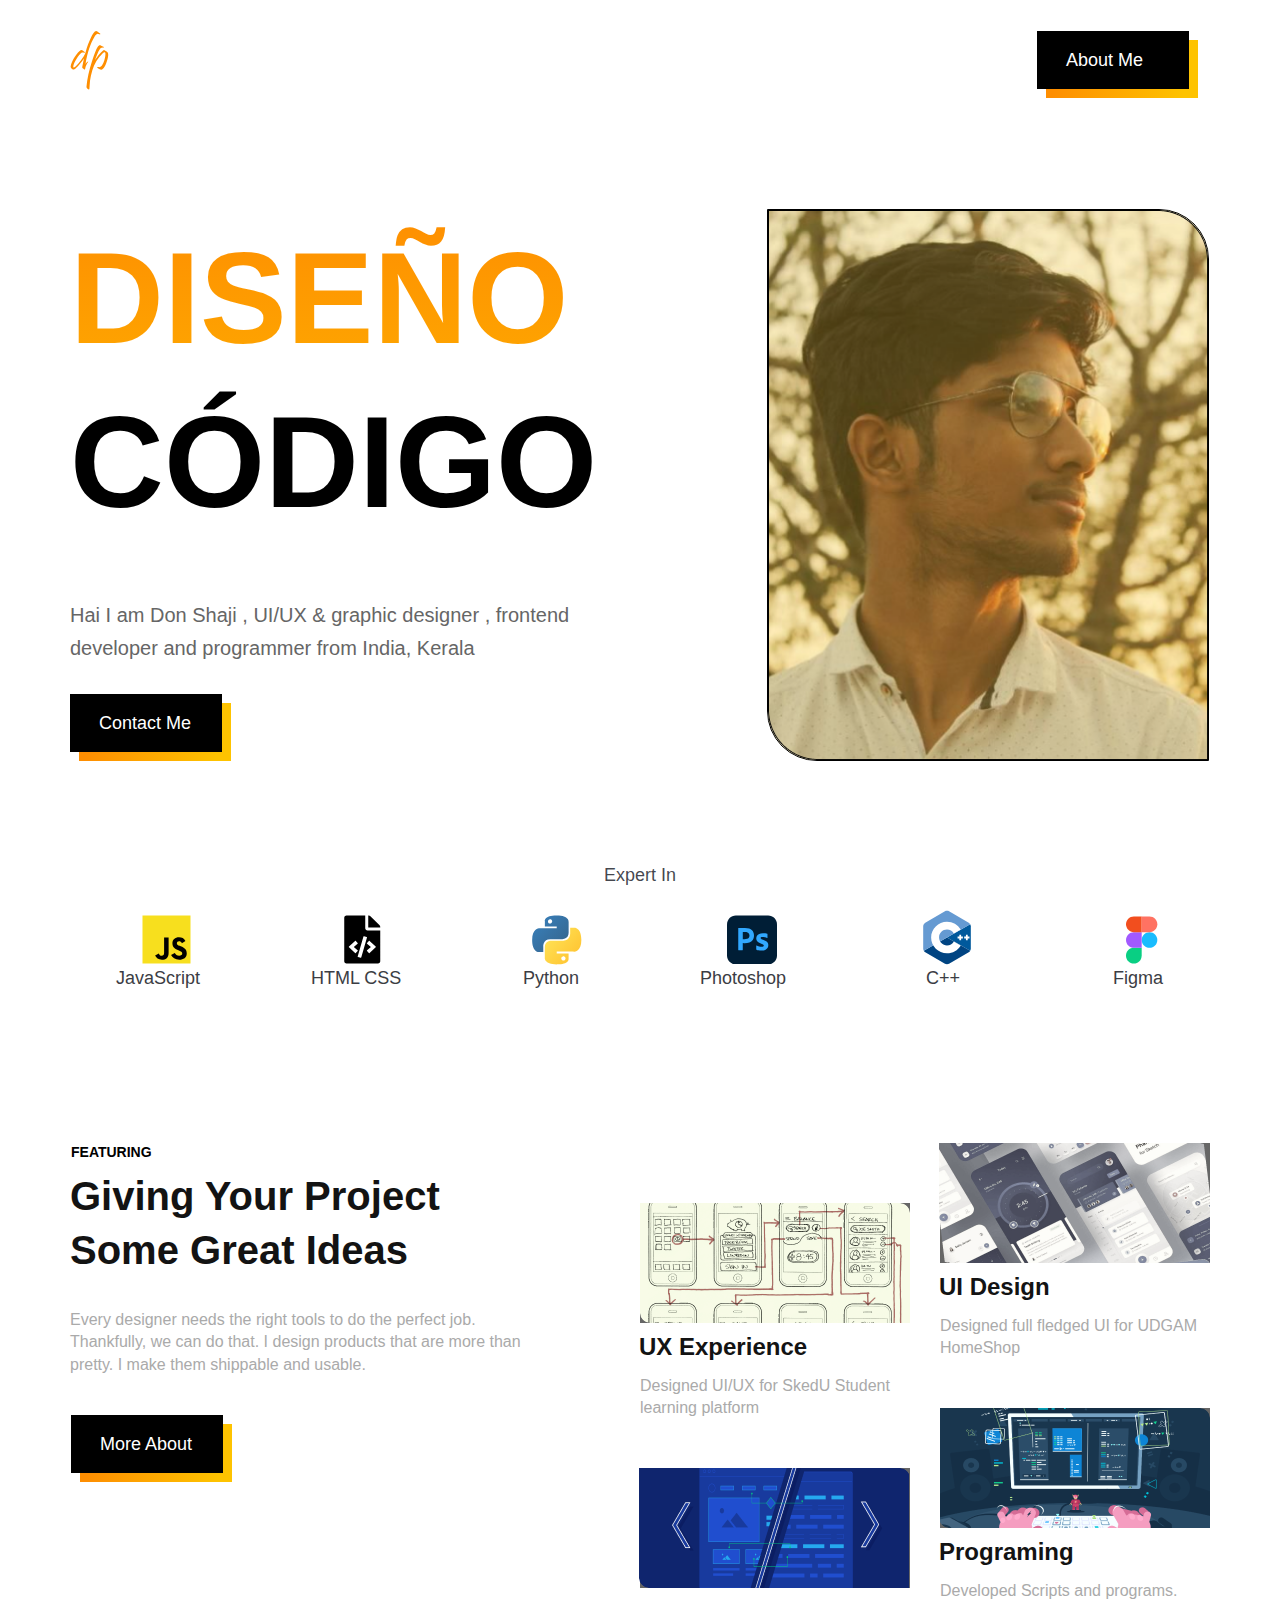
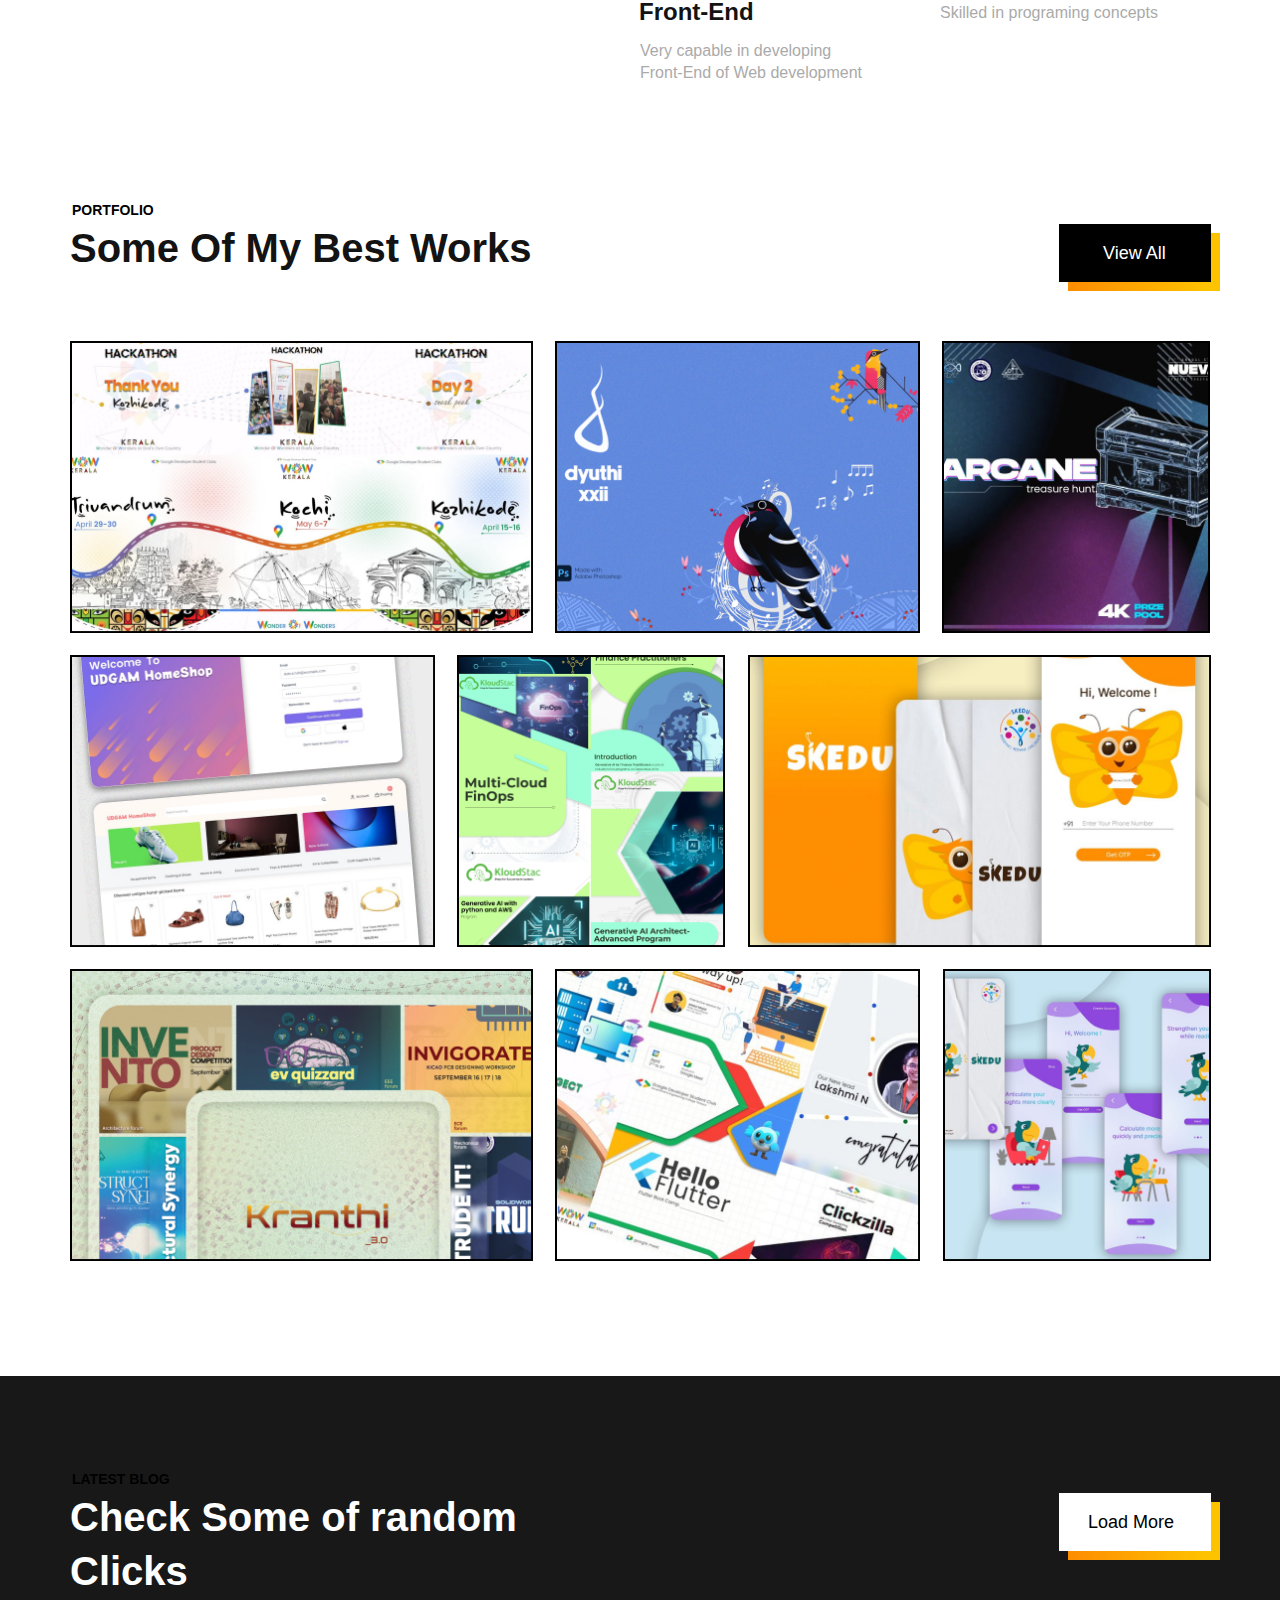
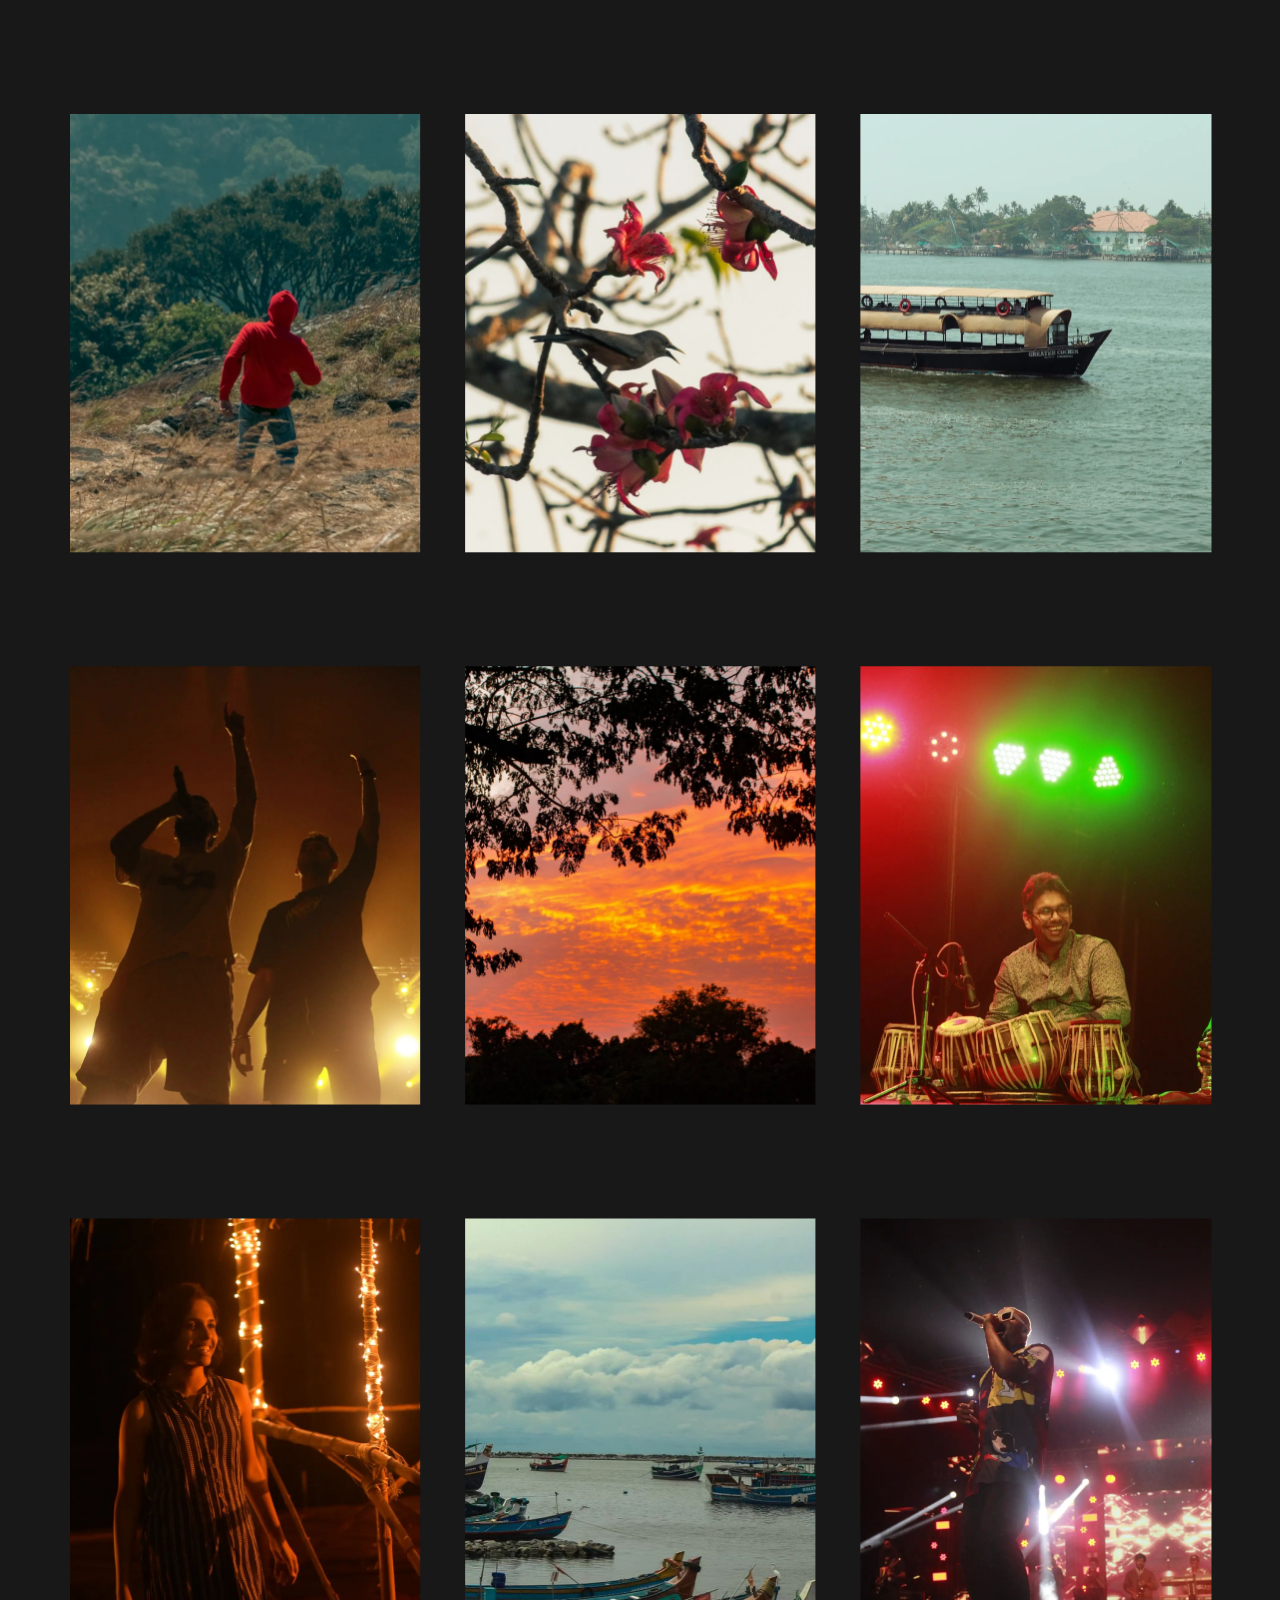
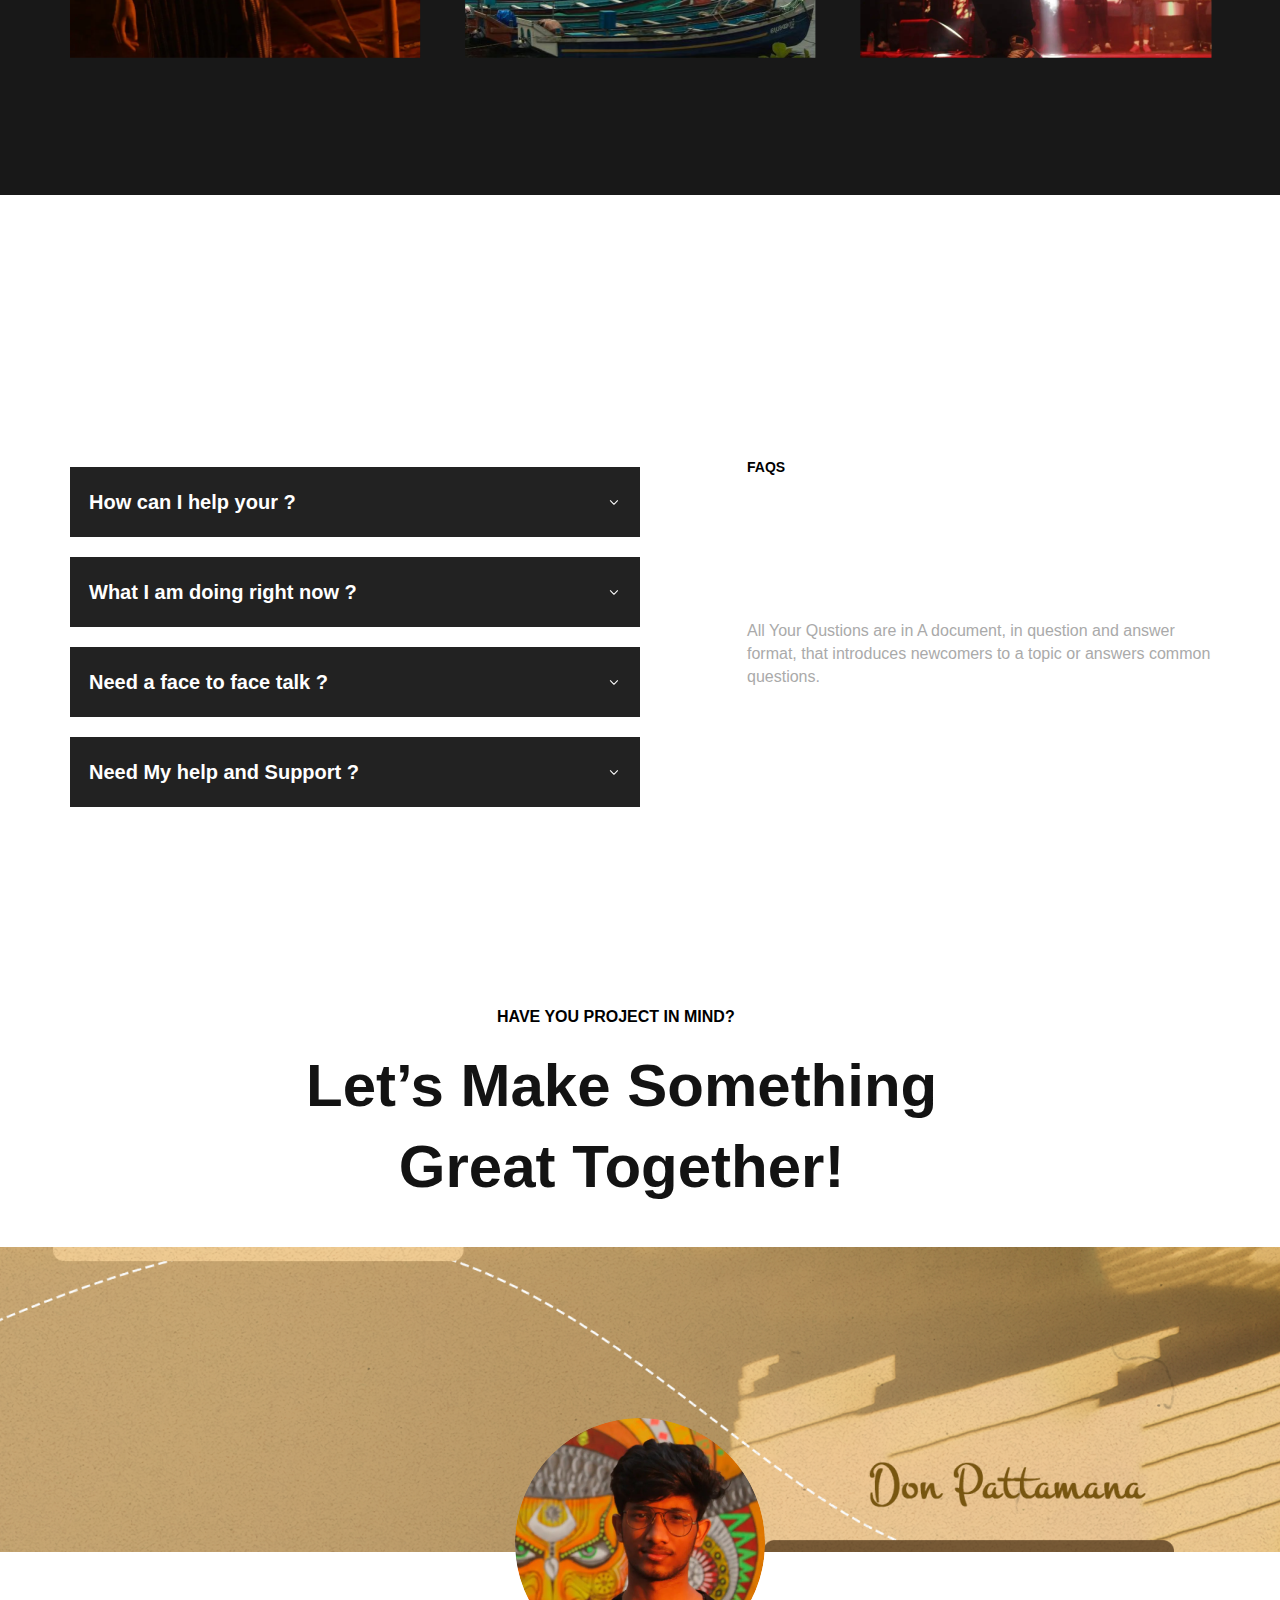
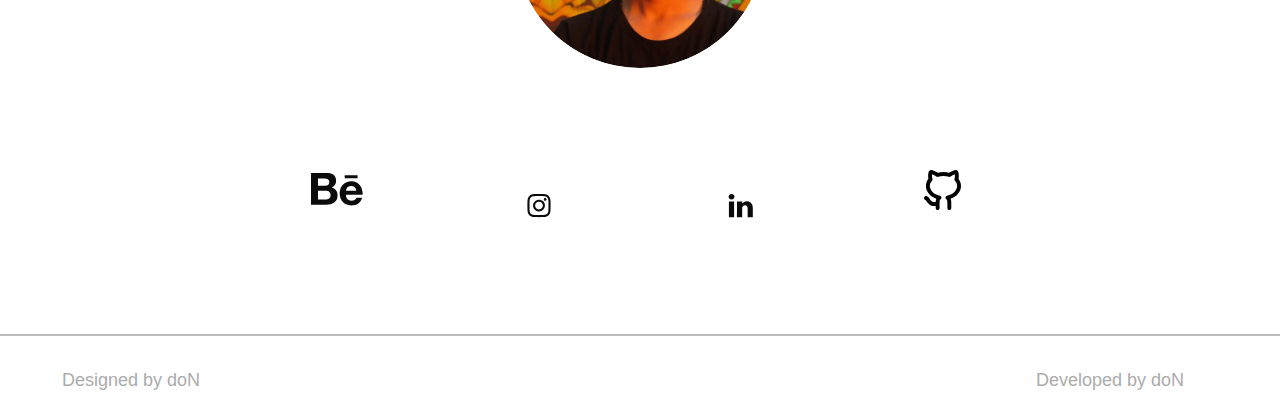
==== commit d6fa6a51: "Update index.html" ====
--- a/index.html
+++ b/index.html
@@ -28,7 +28,7 @@
         -webkit-font-smoothing: antialiased;
       }
     </style>
-    <title>Document</title>
+    <title>donpattamana</title>
   </head>
   <body>
     <div class="home-page-static">
--- a/style.css
+++ b/style.css
@@ -161,11 +161,12 @@
   top: 184px;
 }
 .dise-o {
-  color: linear-gradient(
-    268.86deg,
-    rgba(254, 142, 1, 1) 0%,
-    rgba(254, 195, 0, 1) 100%
-  );
+  background: linear-gradient(180deg, rgb(254, 142, 1) 0%, rgb(254, 195, 0) 100%);
+  -webkit-background-clip: text !important;
+  background-clip: text;
+  -webkit-text-fill-color: transparent;
+  text-fill-color: transparent;
+  color: transparent;
   text-align: left;
   font-family: "PlusJakartaSans-ExtraBold", sans-serif;
   font-size: 130px;
